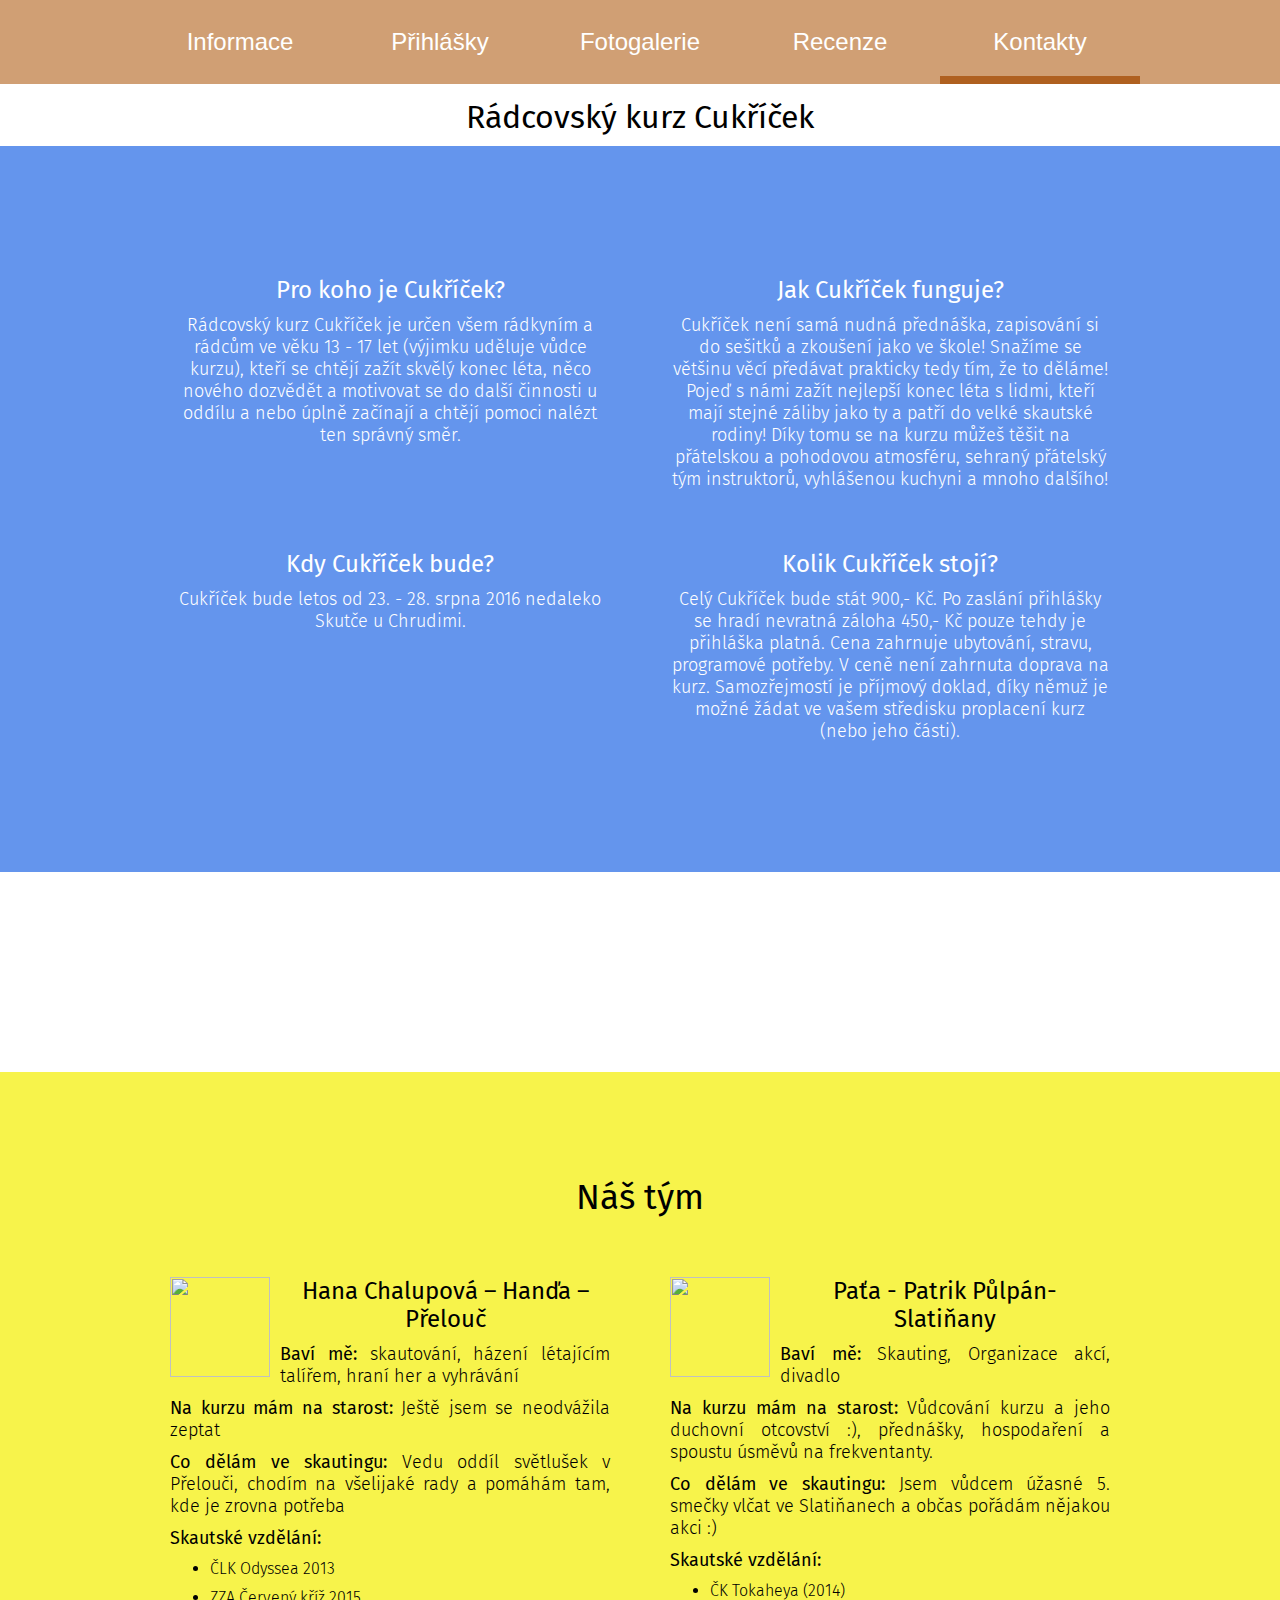
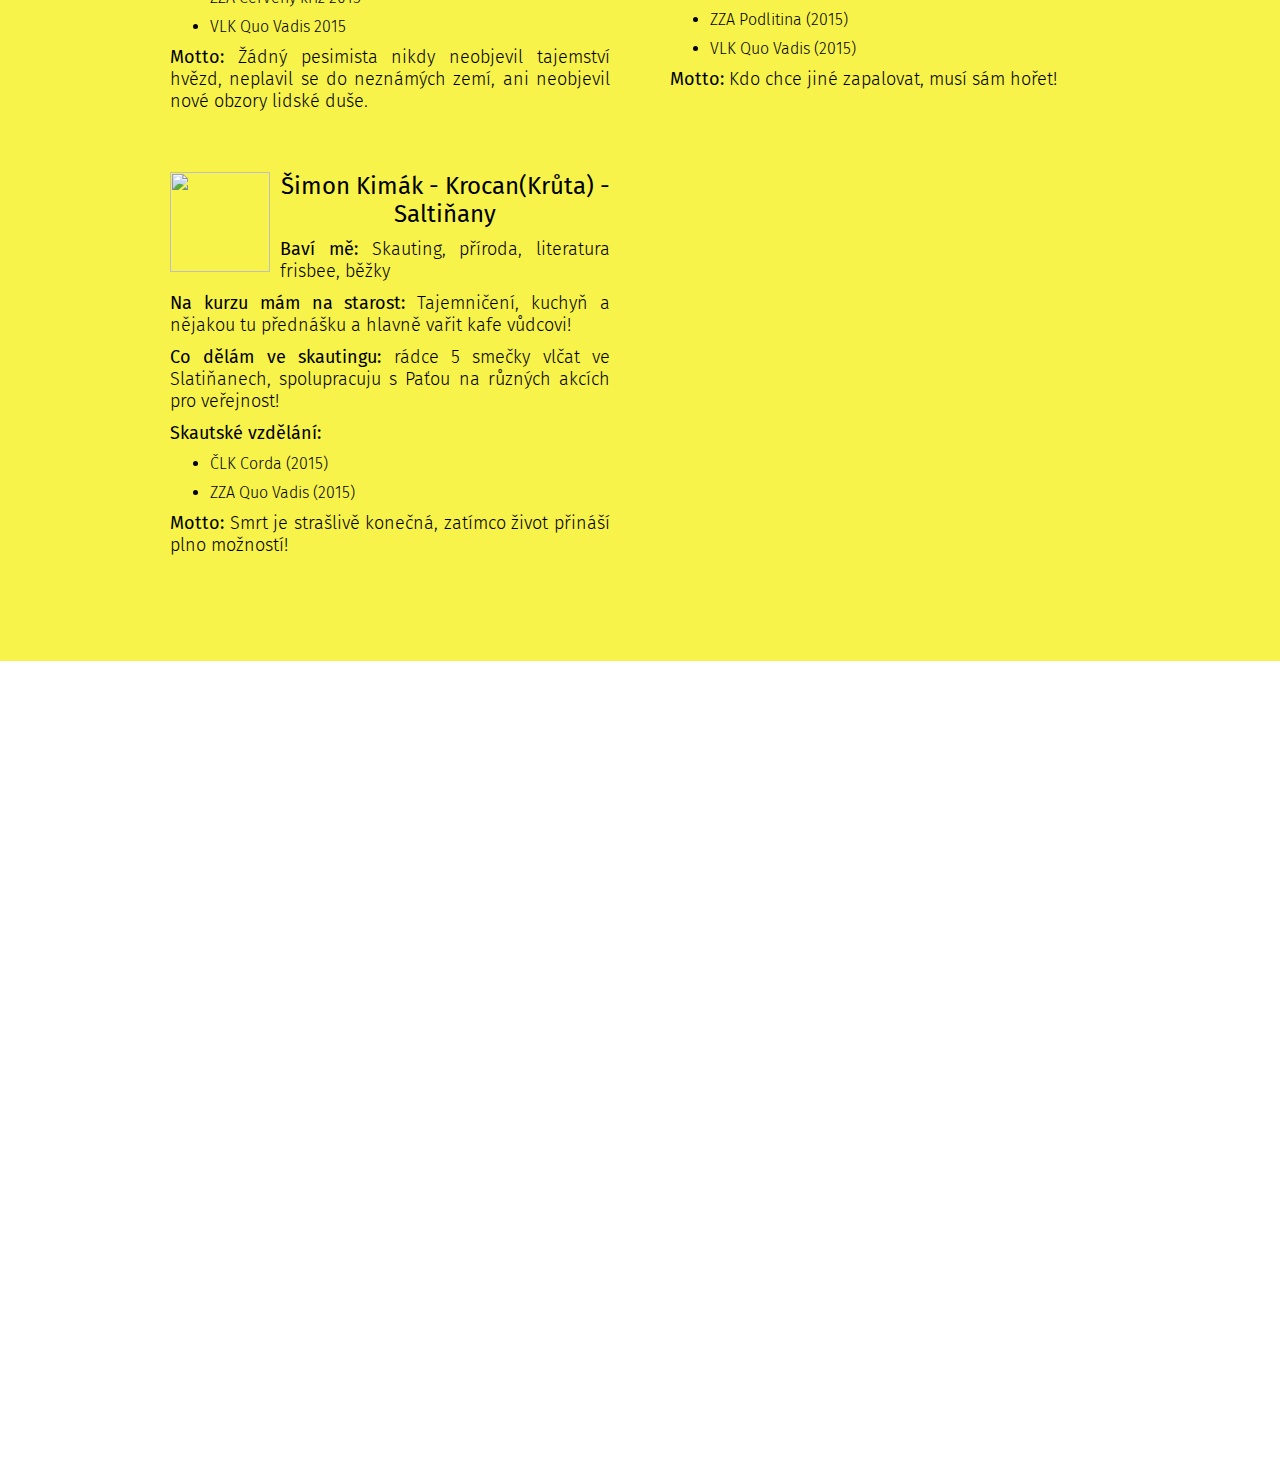
==== index.html @ a8271831 "Oprava" ====
<!DOCTYPE html>
<html lang="cz">
<head>
    <meta charset="UTF-8">
    <title>Document</title>
    <link href='https://fonts.googleapis.com/css?family=Fira+Sans:400,300&subset=latin,latin-ext' rel='stylesheet' type='text/css'>
    <link rel="stylesheet" type="text/css" href="styles.css">
    <link rel="stylesheet" type="text/css" href="index.css">
</head>
<body>

    <nav class="navigation">
        <div class="wrapper">
            <div class="navigation__item" href="">
                Informace
                <ul class="navigation__context">
                    <li><a class="navigation__context__item" href="#rocnik">Ročník 2016</a></li>
                    <li><a class="navigation__context__item" href="#crew">Náš Tým</a></li>
                    <li><a class="navigation__context__item" href="">soll</a></li>
                </ul>

            </div>
            <a class="navigation__item" href="https://docs.google.com/forms/d/15hvNajdfMRPFj05xR0hNm8QFofMxw4xd-M-fL0nRU8I/viewform?c=0&w=1">Přihlášky</a>
            <a class="navigation__item" href="">Fotogalerie</a>
            <a class="navigation__item" href="">Recenze</a>
            <a class="navigation__item navigation__item--active" href="kontakty.html">Kontakty</a>
        </div>
    </nav>

    <div style="height: 88px;"></div>

    <h1 id="rocnik">Rádcovský kurz Cukříček</h1>
    <section id="sec1">
        <div class="wrapper">  
            <div class="grid">
                <div class="grid__item">
                    <h1>Pro koho je Cukříček?</h1>
                    <p>Rádcovský kurz Cukříček je určen všem rádkyním a rádcům ve věku 13 - 17 let (výjimku uděluje vůdce kurzu), kteří se chtějí zažít skvělý konec léta, něco nového dozvědět a motivovat se do další činnosti u oddílu a nebo úplně začínají a chtějí pomoci nalézt ten správný směr. </p>
                </div>
                <div class="grid__item">
                    <h1>Jak Cukříček funguje?</h1>
                    <p>Cukříček není samá nudná přednáška, zapisování si do sešitků a zkoušení jako ve škole! Snažíme se většinu věcí předávat prakticky tedy tím, že to děláme!
                    Pojeď s námi zažít nejlepší konec léta s lidmi, kteří mají stejné záliby jako ty a patří do velké skautské rodiny! Díky tomu se na kurzu můžeš těšit na přátelskou a pohodovou atmosféru, sehraný přátelský tým instruktorů, vyhlášenou kuchyni a mnoho dalšího! 
                    </p>
                </div>
                <div class="grid__item">
                    <h1>Kdy Cukříček bude?</h1>
                    <p>Cukříček bude letos od 23. - 28. srpna 2016 nedaleko Skutče u Chrudimi.</p>
                </div>
                <div class="grid__item">
                    <h1>Kolik Cukříček stojí?</h1>
                    <p>Celý Cukříček bude stát 900,- Kč.  Po zaslání přihlášky se hradí nevratná záloha 450,- Kč pouze tehdy je přihláška platná. Cena zahrnuje ubytování, stravu, programové potřeby. V ceně není zahrnuta doprava na kurz. Samozřejmostí je příjmový doklad, díky němuž je možné žádat ve vašem středisku proplacení kurz (nebo jeho části).</p>
                </div>
            </div>
        </div>
    </section>
    
    <section id="sec2">
        
    </section>

    
    <A head="crew"></A>
    <section id="sec3">
        <h2 id="crew">Náš tým</h2>
        <div class="wrapper">
            <div class="grid">
                <div class="grid__item">
                    <img src="">
                    <h1>Hana Chalupová – Hanďa – Přelouč</h1>
                    <p><b>Baví mě: </b>skautování, házení létajícím talířem, hraní her a vyhrávání</p>
                    <p><b>Na kurzu mám na starost: </b>Ještě jsem se neodvážila zeptat </p>
                    <p><b>Co dělám ve skautingu: </b>Vedu oddíl světlušek v Přelouči, chodím na všelijaké rady a pomáhám tam, kde je zrovna potřeba</p>
                    <p><b>Skautské vzdělání:</b></p>
                    <ul>
                        <li>ČLK Odyssea 2013</li>
                        <li>ZZA Červený kříž 2015</li>
                        <li>VLK Quo Vadis 2015 </li>
                    </ul>
                    <p><b>Motto: </b>Žádný pesimista nikdy neobjevil tajemství hvězd, neplavil se do neznámých zemí, ani neobjevil nové obzory lidské duše.</p>
                </div>
                <div class="grid__item">
                    <img src="">
                    <h1>Paťa - Patrik Půlpán- Slatiňany</h1>
                    <p><b>Baví mě: </b>Skauting, Organizace akcí, divadlo</p>
                    <p><b>Na kurzu mám na starost: </b>Vůdcování kurzu a jeho duchovní otcovství :), přednášky, hospodaření a spoustu úsměvů na frekventanty. </p>
                    <p><b>Co dělám ve skautingu: </b>Jsem vůdcem úžasné 5. smečky vlčat ve Slatiňanech a občas pořádám nějakou akci :)</p>
                    <p><b>Skautské vzdělání:</b></p>
                    <ul>
                        <li>ČK Tokaheya (2014)</li>
                        <li>ZZA Podlitina (2015)</li>
                        <li>VLK Quo Vadis (2015) </li>
                    </ul>
                    <p><b>Motto: </b>Kdo chce jiné zapalovat, musí sám hořet!</p>
                </div>
                <div class="grid__item">
                    <img src="">
                    <h1>Šimon Kimák - Krocan(Krůta) - Saltiňany</h1>
                    <p><b>Baví mě: </b> Skauting, příroda, literatura frisbee, běžky</p>
                    <p><b>Na kurzu mám na starost: </b>Tajemničení, kuchyň a nějakou tu přednášku a hlavně vařit kafe vůdcovi!</p>
                    <p><b>Co dělám ve skautingu: </b>rádce 5 smečky vlčat ve Slatiňanech, spolupracuju s Paťou na různých akcích pro veřejnost!</p>
                    <p><b>Skautské vzdělání:</b></p>
                    <ul>
                        <li>ČLK Corda (2015)</li>
                        <li>ZZA Quo Vadis (2015)</li>
                    </ul>
                    <p><b>Motto: </b>Smrt je strašlivě konečná, zatímco život přináší plno možností!</p>
                </div>

            </div>
        </div>


    </section>


    <div style="height: 800px"></div>

</body>
</html>
---- styles.css ----
body {
    margin: 0;
}

h1 {
    text-align: center;
    font-family: "Fira Sans" , sans serif;
    font-weight: 400;
    margin: 10px;
}

h2 {
    text-align: center;
    font-family: "Fira Sans" , sans serif;
    font-weight: 400;
}

p {
    text-align: center;
    font-family: "Fira Sans" , sans serif;
    font-weight: 300;
    margin: 10px;

}

li {
    font-family: "Fira Sans" , sans serif;
    font-weight: 300;
    margin: 10px;
}

ul {
    margin: 0;
    font-family: "Fira Sans" , sans serif;
    font-weight: 300;
}

img {
    height: 100px;
    width: 100px;
    float: left;
    margin: 10px;
}

.wrapper {
    width: 1000px;
    margin: 0 auto;
}


.navigation {
    position: fixed;
    width: 100%;

    font-size: 0;
    color: white;
    font-family: "Fira Sans" , sans-serif;
    font-weight: 300;
    
    background: #D09F74;
}
    
    .navigation a {
        color: inherit; 
        cursor: pointer;
    }

    .navigation__item {
        display: inline-block;
        position: relative;
        width: 20%;
        padding: 28px 0px;
        margin: 0;

        
        font-size: 24px;
        text-align: center;
        font-family: "Segoe UI", sans-serif;
        text-decoration: none;

        cursor: default;
    }

        .navigation__item:hover {
            background: #C58751;
        }

        .navigation__item--active:after {
            content: "";
            display: block;
            position: absolute;
            bottom: 0;
            left: 0;
            width: 100%;
            height: 8px;

            background-color: #AF6020;
        }

    .navigation__context {
        position: absolute;
        display: none; 
        left: 0; 
        top: 100%;
        padding: 0;
        margin: 0;
        width: 100%;

        list-style: none;
    }
        
        .navigation__item:hover .navigation__context {
            display: block;
        }

        .navigation__context__item {
            display: block;
            padding: 10px; 

            text-decoration: none;
            font-size: 20px;
            text-align: left;

            background: #C58751;
        }

            .navigation__context__item:hover {
                background: #D09F74;
            }

.grid {
    font-size: 0;
}

    .grid__item {
        display: inline-block; 
        padding: 20px;
        width: 50%;
        margin: 0;
        -webkit-box-sizing: border-box;
        -moz-box-sizing: border-box;
        box-sizing: border-box;
        vertical-align: top;

        font-size: 16px;

    }
    
.font {
    font-size: 0;
    color: white;
    font-family: "Fira Sans" , sans-serif;
    font-weight: 300; 
}
---- index.css ----
#sec1 {
    background: cornflowerblue;
    padding: 100px 0;
}

    #sec1 h1 {
        color: white;
        font-size: 24px;
    }

    #sec1 p {
        color: white;
        font-size: 18px;
    }

#sec2 {
    height: 200px;
    background-image: url("https://images.unsplash.com/photo-1451303688941-9e06d4b1277a?ixlib=rb-0.3.5&q=80&fm=jpg&crop=entropy&s=59edb7974cdcc37b973c35b24855b93b");
    background-repeat: no-repeat;
    background-attachment: fixed;
    background-size: cover;
    background-position: 50% 50%;
}

#sec3 {
    padding: 75px 0;
    background: #F7F34B;
}
    #sec3 h1 {
        color: black;
        font-size: 24px;
    }

    #sec3 h2 {
        color: black;
        font-size: 35px;
    }

    #sec3 p {
        color: black;
        font-size: 18px;

        text-align: justify;
    }

#kontakty {
    background-color: cornflowerblue;

    text-align: center;
}
    #kontakty h2 {
        padding: 20px 0;
        margin: 0;
    }

#zbytek {
    background-color: purple;
    font-size: 24px;

    text-align: center;
}
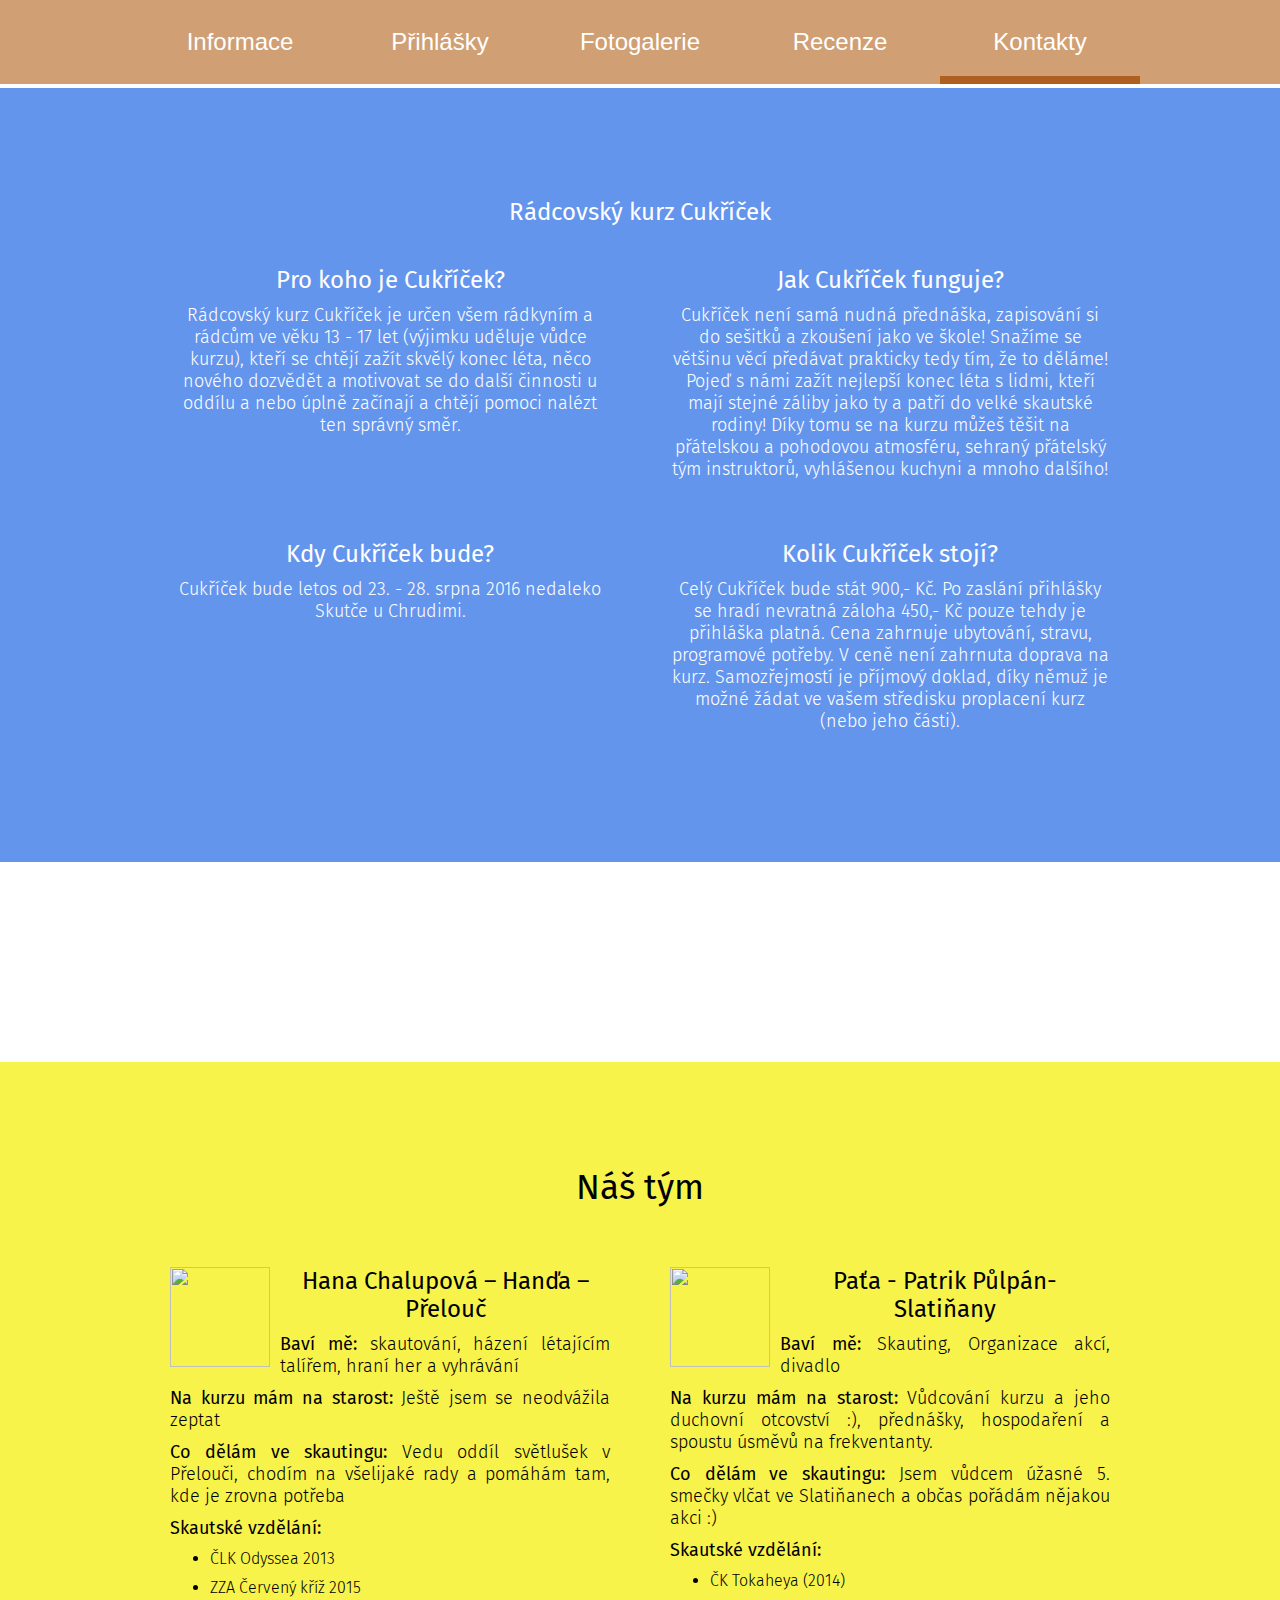
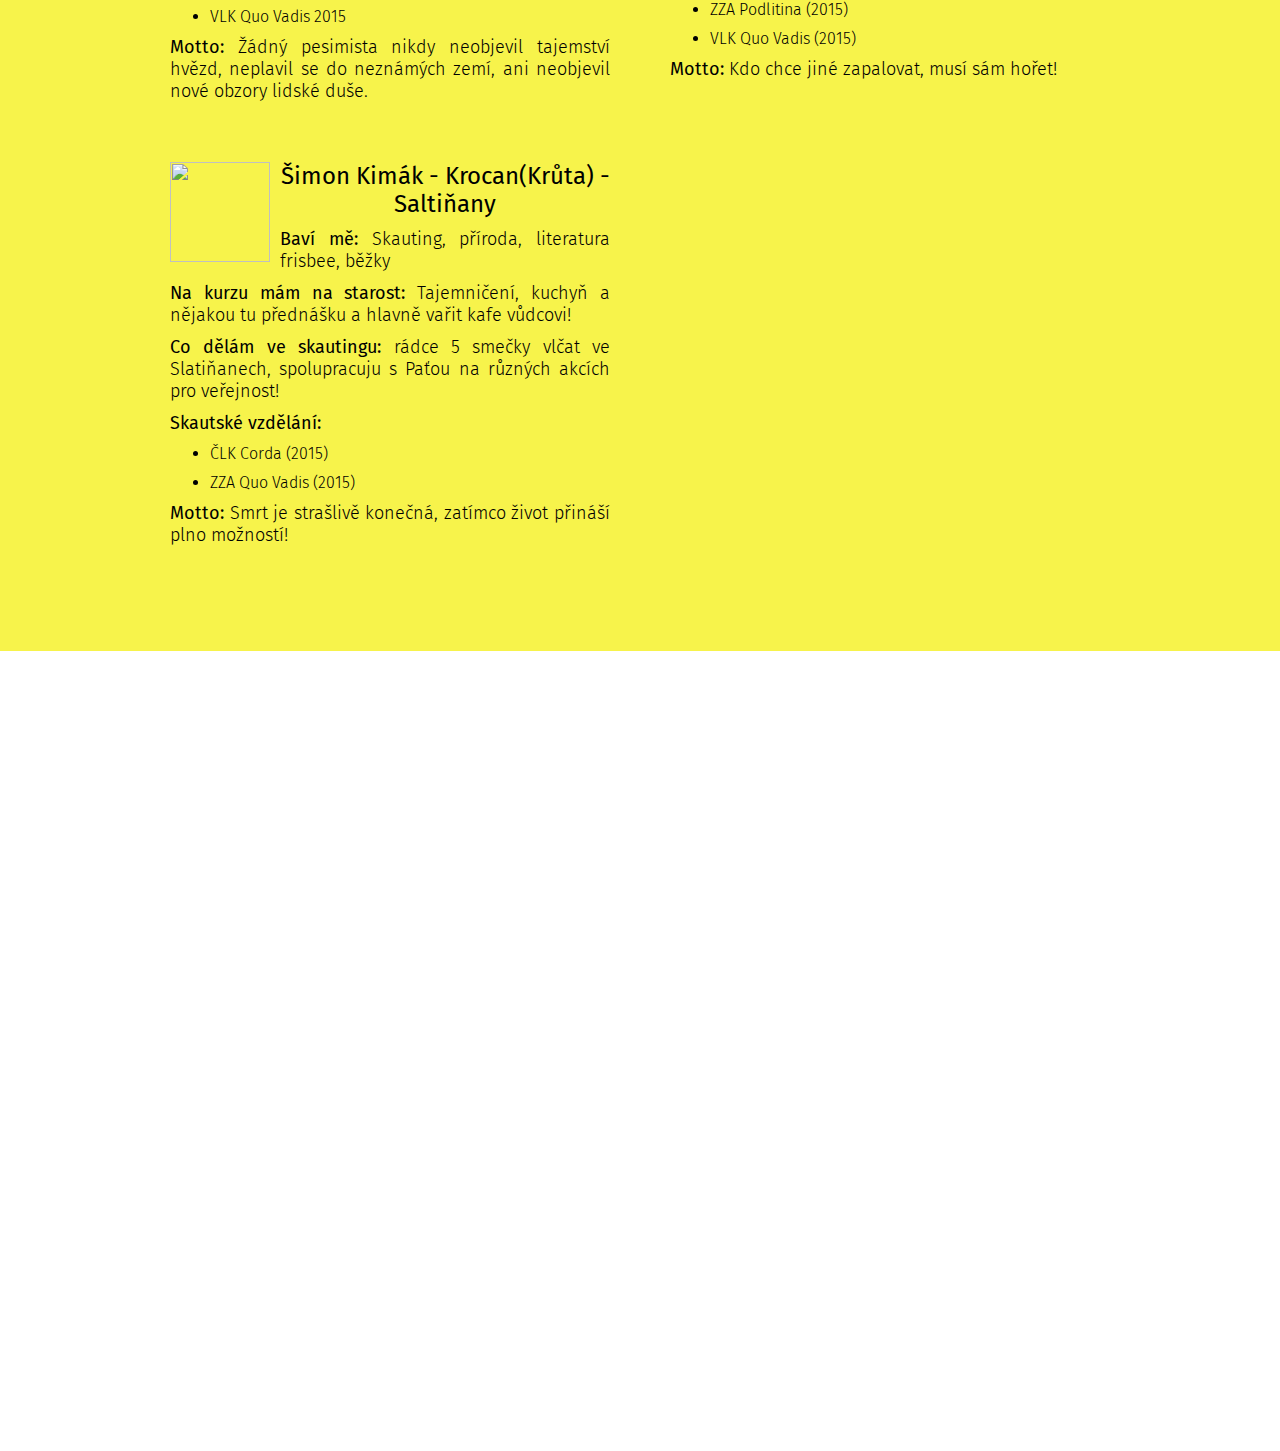
==== commit f9184aad: "Doopravil jsem ten merge request a přidal nejaké kosmetické změny" ====
--- a/index.html
+++ b/index.html
@@ -27,11 +27,14 @@
         </div>
     </nav>
 
+    <!-- tohle je tu kvůli navigaci - aby nezakrývala obsah stránky -->
     <div style="height: 88px;"></div>
 
-    <h1 id="rocnik">Rádcovský kurz Cukříček</h1>
     <section id="sec1">
         <div class="wrapper">  
+
+            <h1 id="rocnik">Rádcovský kurz Cukříček</h1>
+
             <div class="grid">
                 <div class="grid__item">
                     <h1>Pro koho je Cukříček?</h1>
@@ -52,18 +55,19 @@
                     <p>Celý Cukříček bude stát 900,- Kč.  Po zaslání přihlášky se hradí nevratná záloha 450,- Kč pouze tehdy je přihláška platná. Cena zahrnuje ubytování, stravu, programové potřeby. V ceně není zahrnuta doprava na kurz. Samozřejmostí je příjmový doklad, díky němuž je možné žádat ve vašem středisku proplacení kurz (nebo jeho části).</p>
                 </div>
             </div>
+
         </div>
     </section>
     
     <section id="sec2">
         
     </section>
+    
+    <section id="sec3">
+        <div class="wrapper">
 
-    
-    <A head="crew"></A>
-    <section id="sec3">
-        <h2 id="crew">Náš tým</h2>
-        <div class="wrapper">
+            <h2 id="crew">Náš tým</h2>
+
             <div class="grid">
                 <div class="grid__item">
                     <img src="">
@@ -106,13 +110,10 @@
                     </ul>
                     <p><b>Motto: </b>Smrt je strašlivě konečná, zatímco život přináší plno možností!</p>
                 </div>
+            </div>
 
-            </div>
         </div>
-
-
     </section>
-
 
     <div style="height: 800px"></div>
 
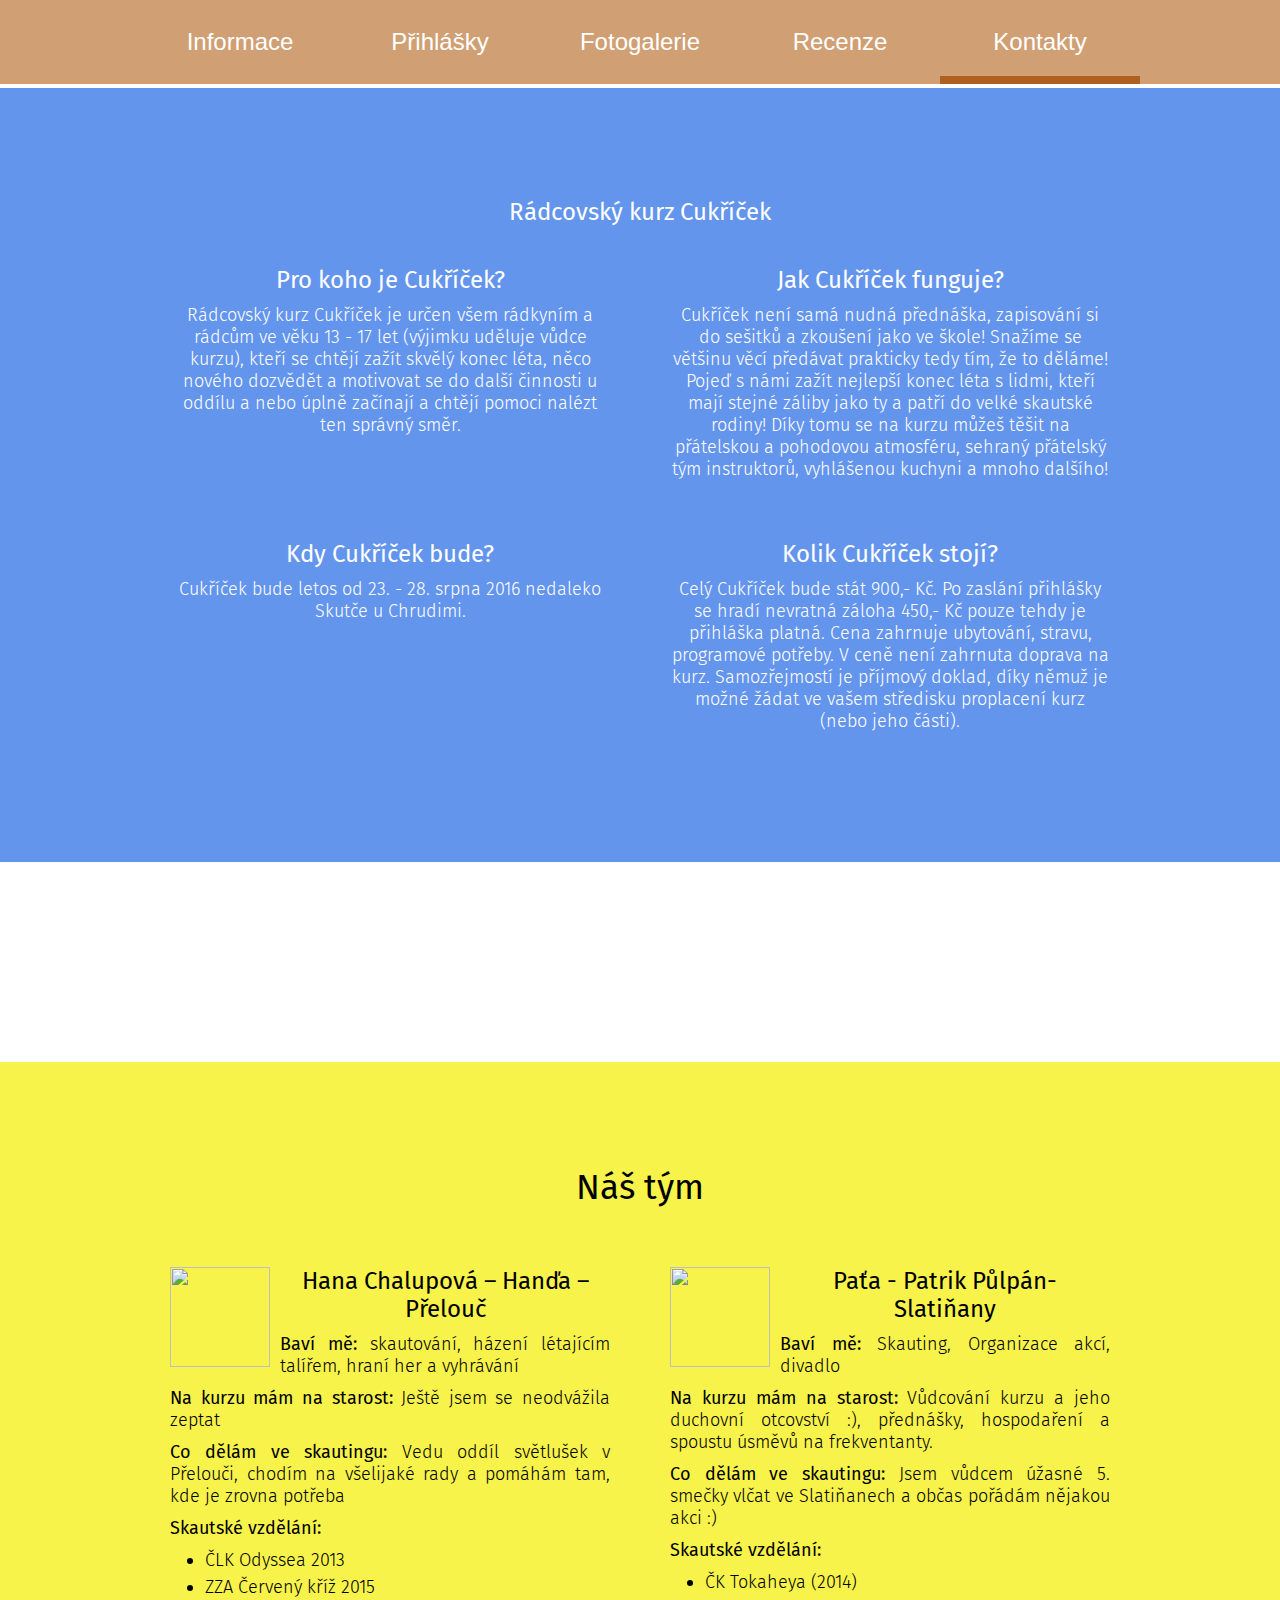
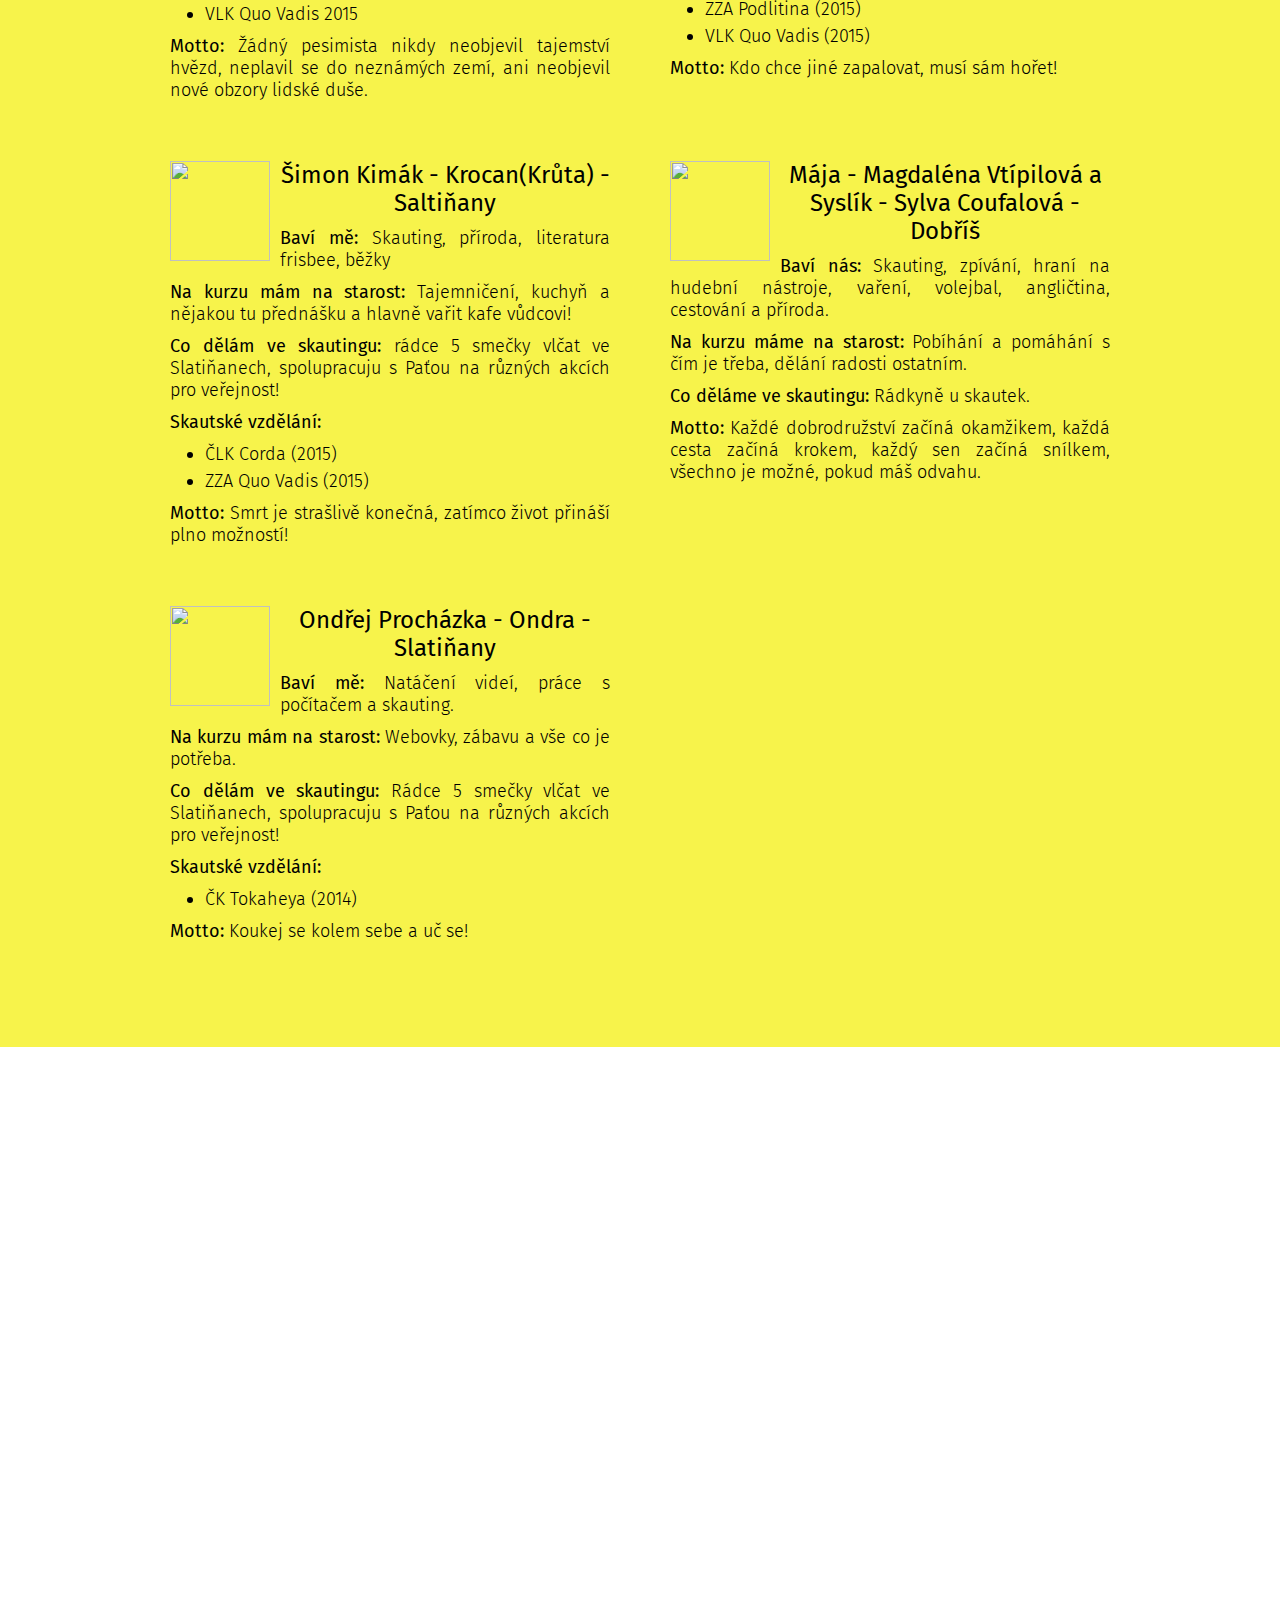
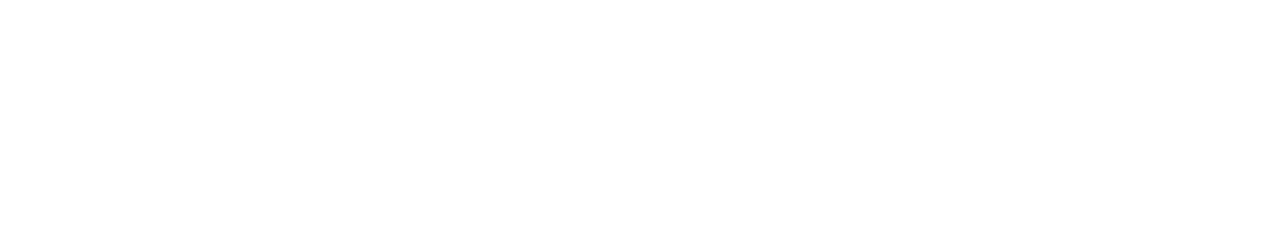
==== commit e262493a: "Recenze a tým doplněny(částečně)" ====
--- a/index.html
+++ b/index.html
@@ -22,7 +22,7 @@
             </div>
             <a class="navigation__item" href="https://docs.google.com/forms/d/15hvNajdfMRPFj05xR0hNm8QFofMxw4xd-M-fL0nRU8I/viewform?c=0&w=1">Přihlášky</a>
             <a class="navigation__item" href="">Fotogalerie</a>
-            <a class="navigation__item" href="">Recenze</a>
+            <a class="navigation__item" href="recenze.html">Recenze</a>
             <a class="navigation__item navigation__item--active" href="kontakty.html">Kontakty</a>
         </div>
     </nav>
@@ -110,6 +110,26 @@
                     </ul>
                     <p><b>Motto: </b>Smrt je strašlivě konečná, zatímco život přináší plno možností!</p>
                 </div>
+                <div class="grid__item">
+                    <img src="">
+                    <h1>Mája - Magdaléna Vtípilová a Syslík - Sylva Coufalová - Dobříš</h1>
+                    <p><b>Baví nás: </b> Skauting, zpívání, hraní na hudební nástroje, vaření, volejbal, angličtina, cestování a příroda.</p>
+                    <p><b>Na kurzu máme na starost: </b>Pobíhání a pomáhání s čím je třeba, dělání radosti ostatním.</p>
+                    <p><b>Co děláme ve skautingu: </b>Rádkyně u skautek.</p>
+                    <p><b>Motto: </b>Každé dobrodružství začíná okamžikem, každá cesta začíná krokem, každý sen začíná snílkem, všechno je možné, pokud máš odvahu.</p>
+                </div>
+                <div class="grid__item">
+                    <img src="">
+                    <h1>Ondřej Procházka - Ondra - Slatiňany</h1>
+                    <p><b>Baví mě: </b> Natáčení videí, práce s počítačem a skauting.</p>
+                    <p><b>Na kurzu mám na starost: </b>Webovky, zábavu a vše co je potřeba.</p>
+                    <p><b>Co dělám ve skautingu: </b>Rádce 5 smečky vlčat ve Slatiňanech, spolupracuju s Paťou na různých akcích pro veřejnost!</p>
+                    <p><b>Skautské vzdělání:</b></p>
+                    <ul>
+                        <li>ČK Tokaheya (2014)</li>
+                    </ul>
+                    <p><b>Motto: </b>Koukej se kolem sebe a uč se!</p>
+                </div>
             </div>
 
         </div>
--- a/styles.css
+++ b/styles.css
@@ -26,13 +26,15 @@
 li {
     font-family: "Fira Sans" , sans serif;
     font-weight: 300;
-    margin: 10px;
+    margin: 5px;
+    font-size: 18px;
 }
 
 ul {
     margin: 0;
     font-family: "Fira Sans" , sans serif;
     font-weight: 300;
+    font-size: 18px;
 }
 
 img {
@@ -41,6 +43,12 @@
     float: left;
     margin: 10px;
 }
+
+table {
+    text-align: center;
+    border-color: red;
+
+} 
 
 .wrapper {
     width: 1000px;
--- a/index.css
+++ b/index.css
@@ -58,4 +58,5 @@
     font-size: 24px;
 
     text-align: center;
+    padding: 50px;
 }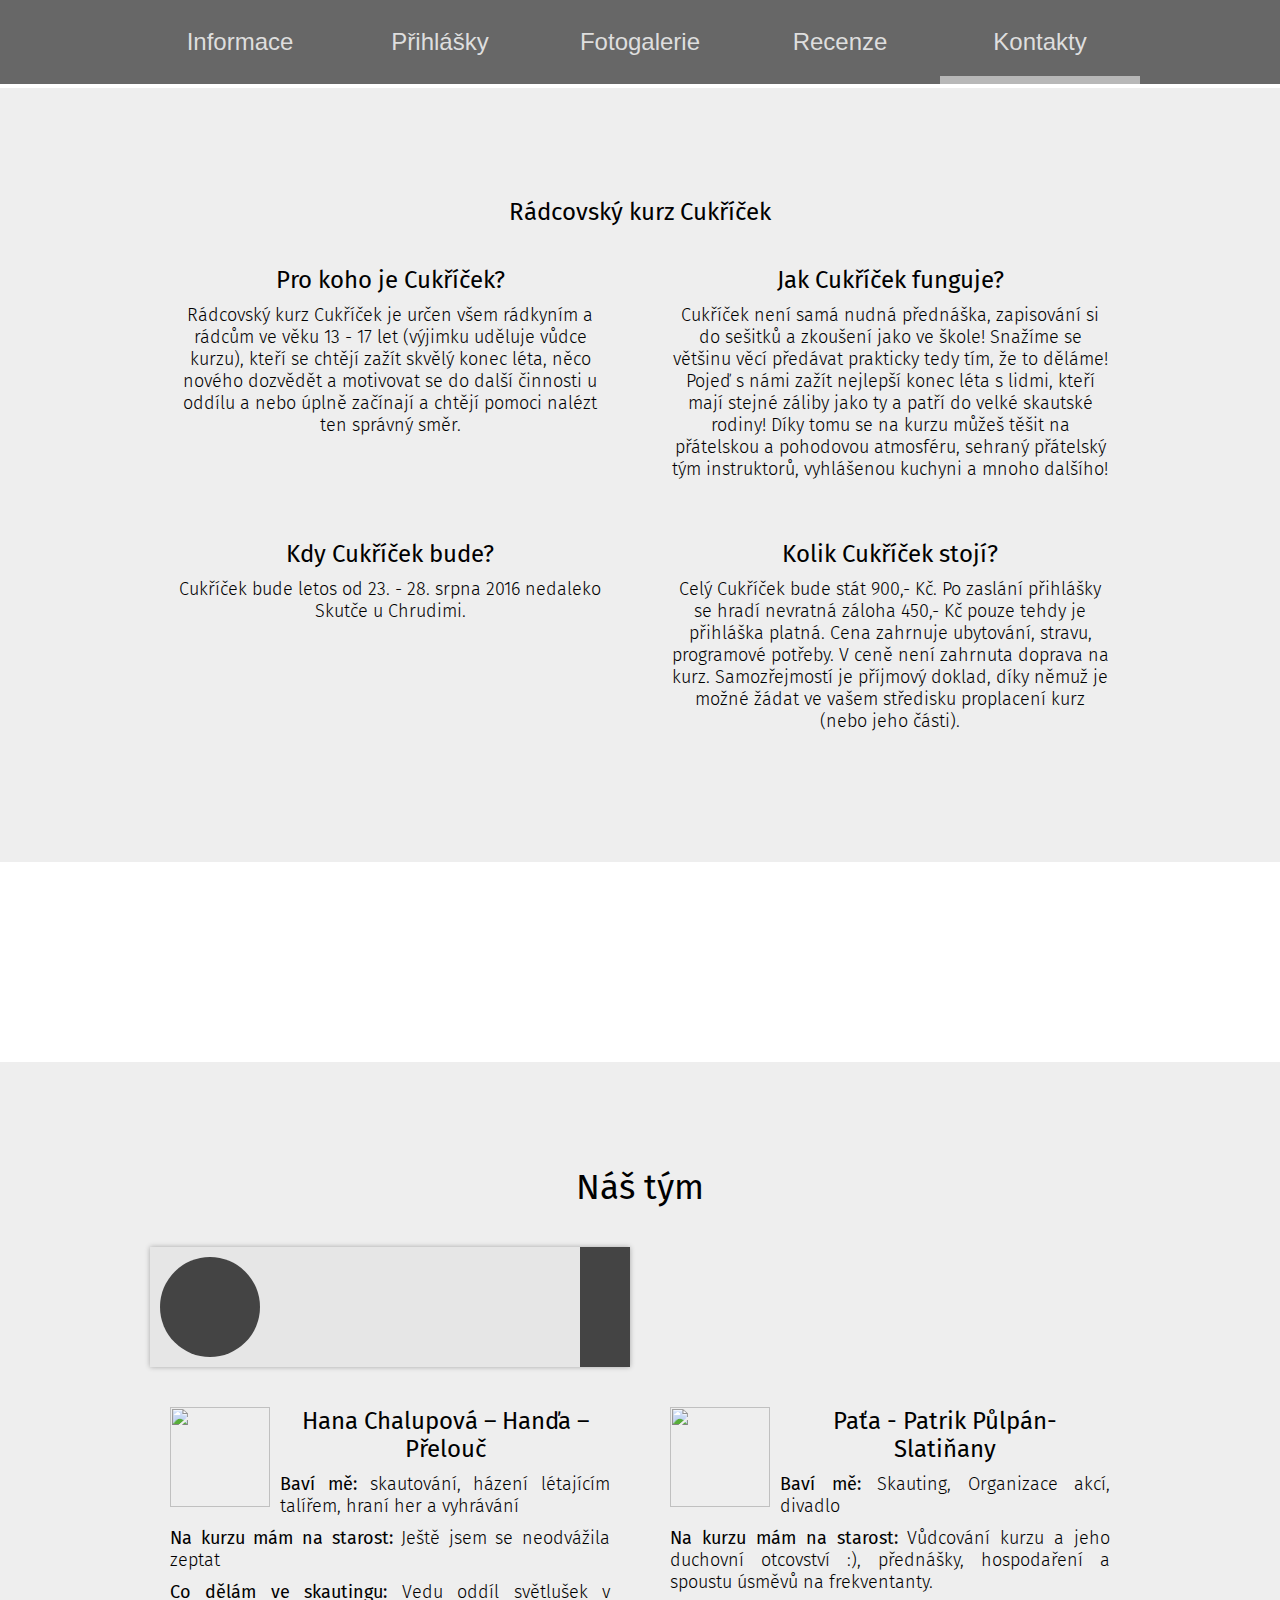
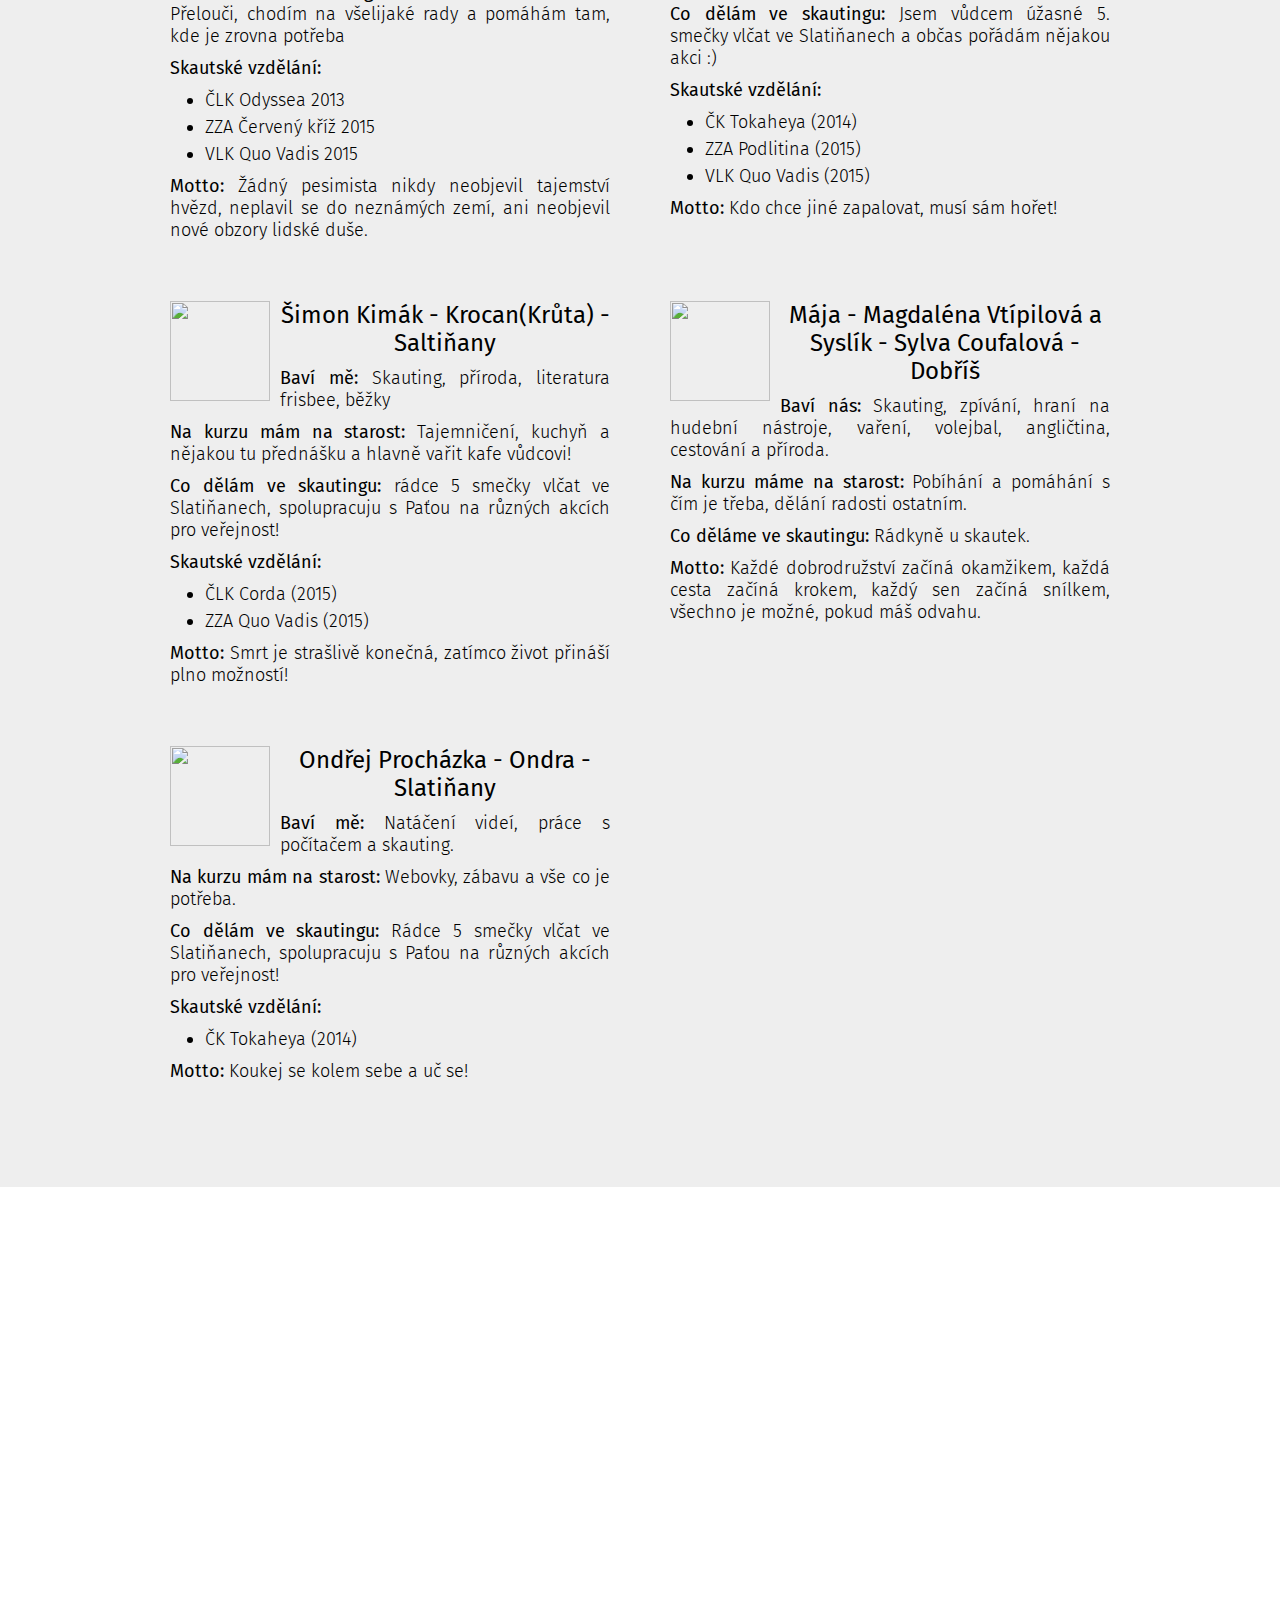
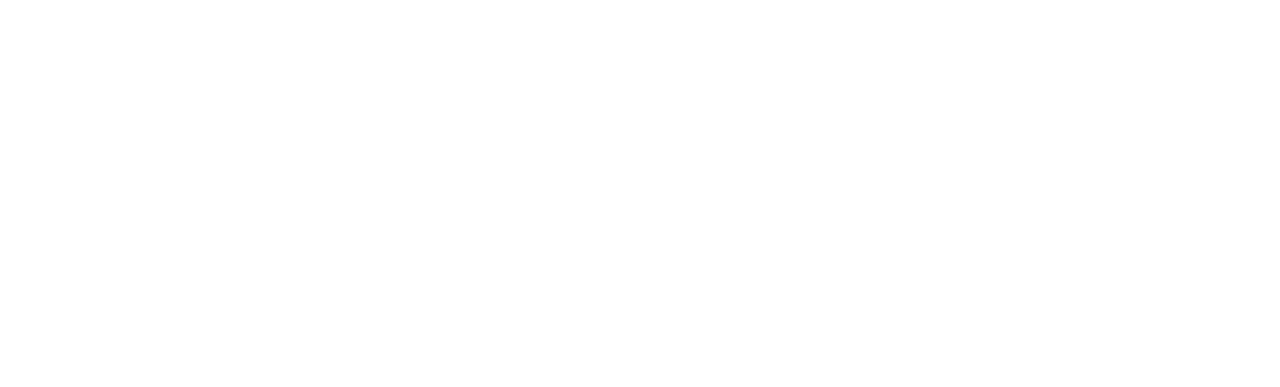
==== commit ee195c18: "Odbarvení a začali jsme členy (team__card)" ====
--- a/index.html
+++ b/index.html
@@ -6,6 +6,7 @@
     <link href='https://fonts.googleapis.com/css?family=Fira+Sans:400,300&subset=latin,latin-ext' rel='stylesheet' type='text/css'>
     <link rel="stylesheet" type="text/css" href="styles.css">
     <link rel="stylesheet" type="text/css" href="index.css">
+    <link rel="stylesheet" type="text/css" href="team.css">
 </head>
 <body>
 
@@ -67,6 +68,27 @@
         <div class="wrapper">
 
             <h2 id="crew">Náš tým</h2>
+
+            <div class="team">
+                <div class="team__card__wraper">
+                    <div class="team__card">
+                        <div class="team__card__head">
+                            <div class="team__card__img">
+                                
+                            </div>
+                            <div class="team__card__title">
+                                
+                            </div>
+                            <button class="team__card__details-button">
+                                
+                            </button>
+                        </div>
+                        <div class="team__card__body">
+                            
+                        </div>
+                    </div>
+                </div>
+            </div>
 
             <div class="grid">
                 <div class="grid__item">
--- a/styles.css
+++ b/styles.css
@@ -61,11 +61,11 @@
     width: 100%;
 
     font-size: 0;
-    color: white;
+    color: #DEDEDE;
     font-family: "Fira Sans" , sans-serif;
     font-weight: 300;
     
-    background: #D09F74;
+    background: #676767;
 }
     
     .navigation a {
@@ -90,7 +90,7 @@
     }
 
         .navigation__item:hover {
-            background: #C58751;
+            background: #B7B7B7;
         }
 
         .navigation__item--active:after {
@@ -102,7 +102,7 @@
             width: 100%;
             height: 8px;
 
-            background-color: #AF6020;
+            background-color: #B7B7B7;
         }
 
     .navigation__context {
@@ -129,11 +129,11 @@
             font-size: 20px;
             text-align: left;
 
-            background: #C58751;
+            background: #B7B7B7;
         }
 
             .navigation__context__item:hover {
-                background: #D09F74;
+                background: #5A5855;
             }
 
 .grid {
--- a/index.css
+++ b/index.css
@@ -1,15 +1,15 @@
 #sec1 {
-    background: cornflowerblue;
+    background: #EEEEEE;
     padding: 100px 0;
 }
 
     #sec1 h1 {
-        color: white;
+        color: black;
         font-size: 24px;
     }
 
     #sec1 p {
-        color: white;
+        color: black;
         font-size: 18px;
     }
 
@@ -24,7 +24,7 @@
 
 #sec3 {
     padding: 75px 0;
-    background: #F7F34B;
+    background: #EEEEEE;
 }
     #sec3 h1 {
         color: black;
@@ -43,20 +43,3 @@
         text-align: justify;
     }
 
-#kontakty {
-    background-color: cornflowerblue;
-
-    text-align: center;
-}
-    #kontakty h2 {
-        padding: 20px 0;
-        margin: 0;
-    }
-
-#zbytek {
-    background-color: purple;
-    font-size: 24px;
-
-    text-align: center;
-    padding: 50px;
-}--- a/team.css
+++ b/team.css
@@ -0,0 +1,37 @@
+.team {
+    display: flex;
+    flex-wrap: wrap;
+}
+    .team__card {  
+        background: #E6E6E6;
+        box-shadow: 0 0 5px 0px rgba(0, 0, 0, 0.3);
+    }
+        .team__card__wraper {
+            width: 50%;
+            margin: 0px;
+            box-sizing: border-box;
+            padding: 10px;
+
+        }
+        .team__card__head {
+            display: flex;
+            position: relative;
+        }
+
+        .team__card__img {
+            width: 100px;
+            height: 100px;
+            margin: 10px;
+            background: #444;
+            border-radius: 50%;
+        }
+        .team__card__title {
+            flex: 1;
+        }
+        .team__card__details-button {
+            width: 50px;
+            display: block;
+            border: none;
+            background: #444;
+
+        }
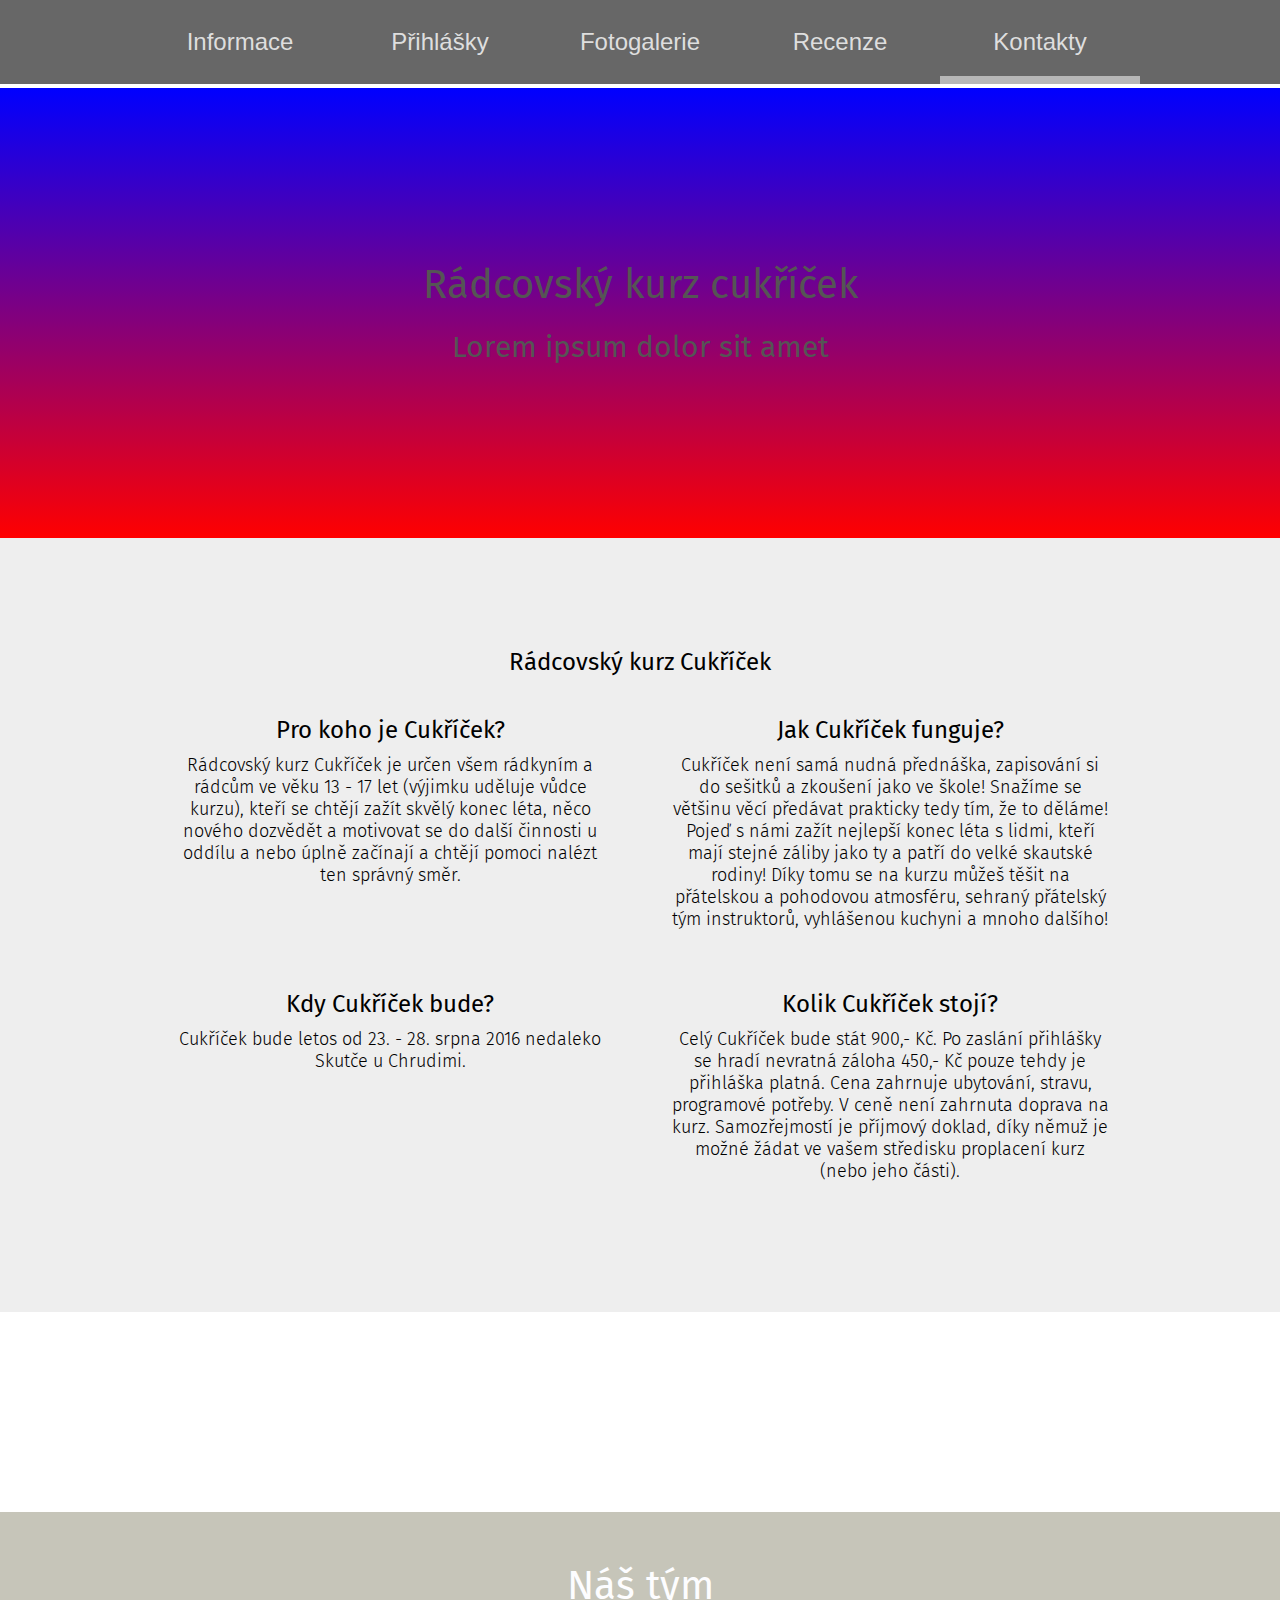
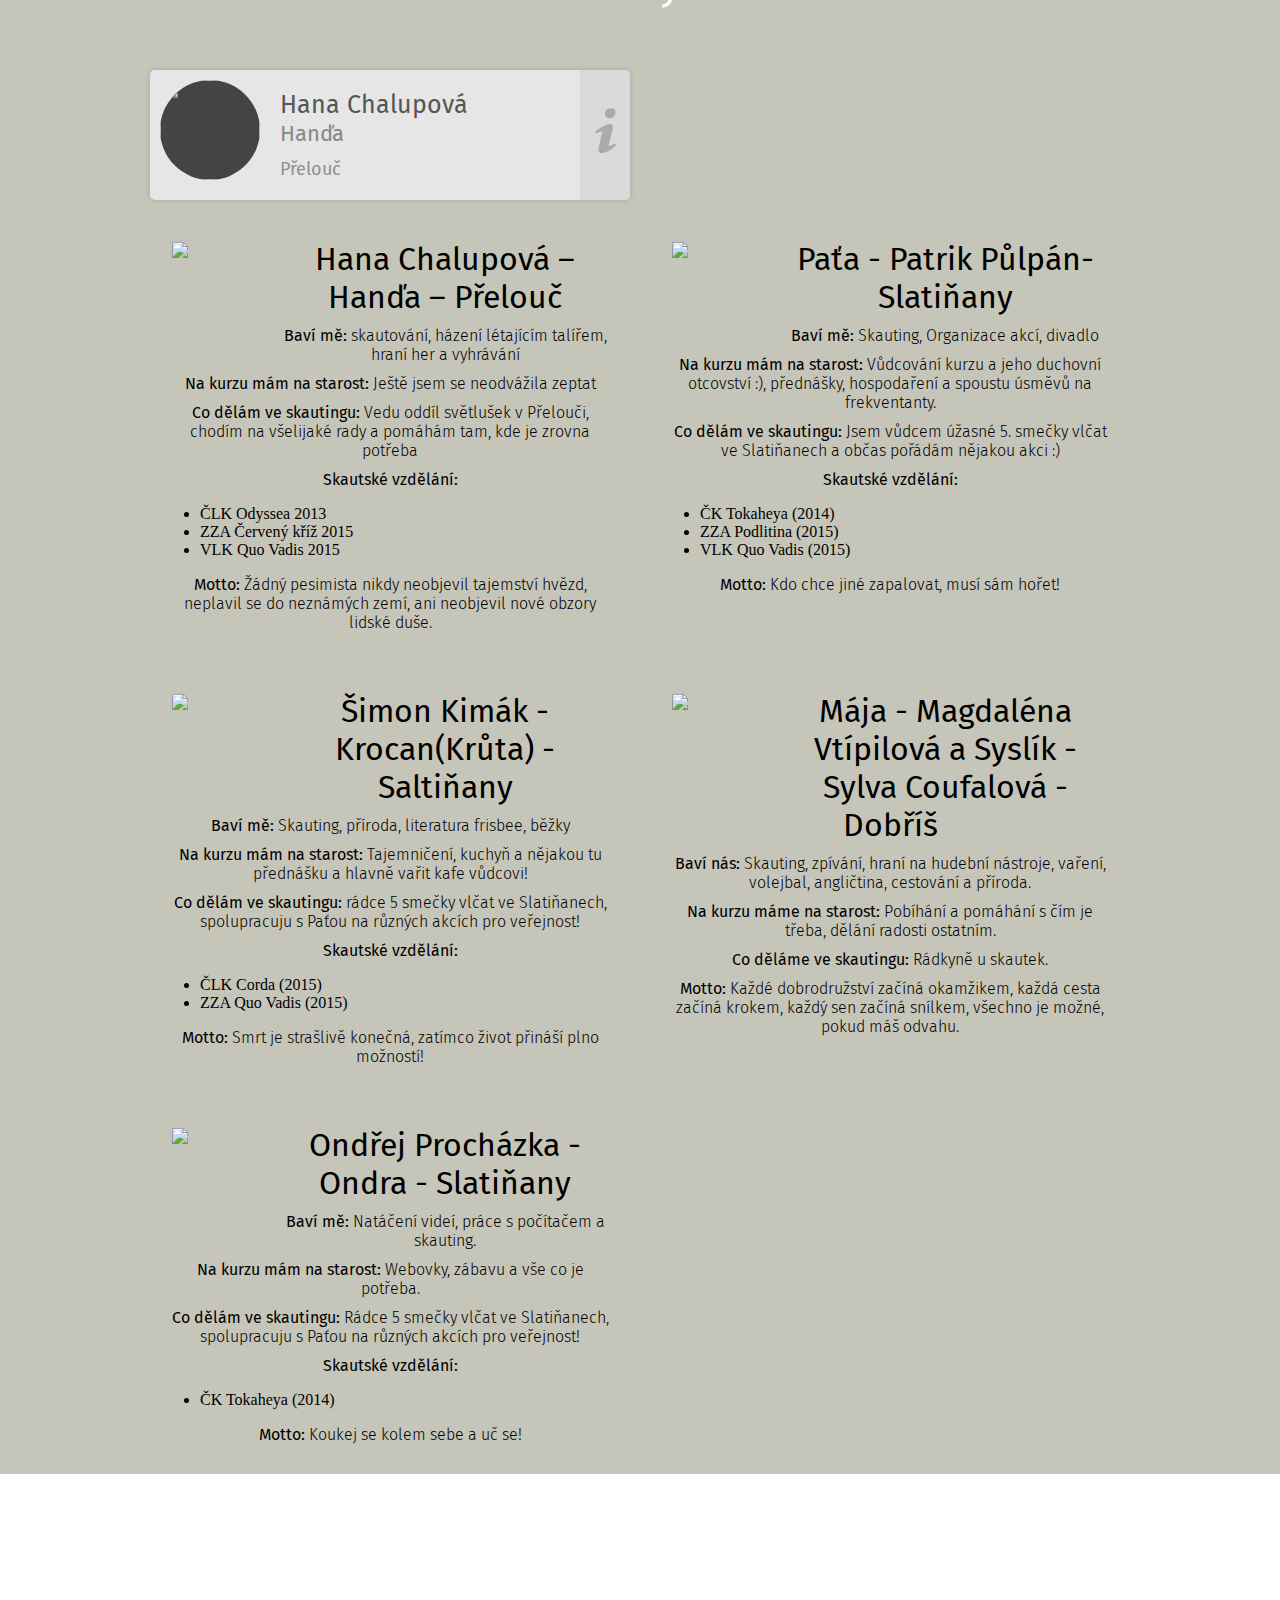
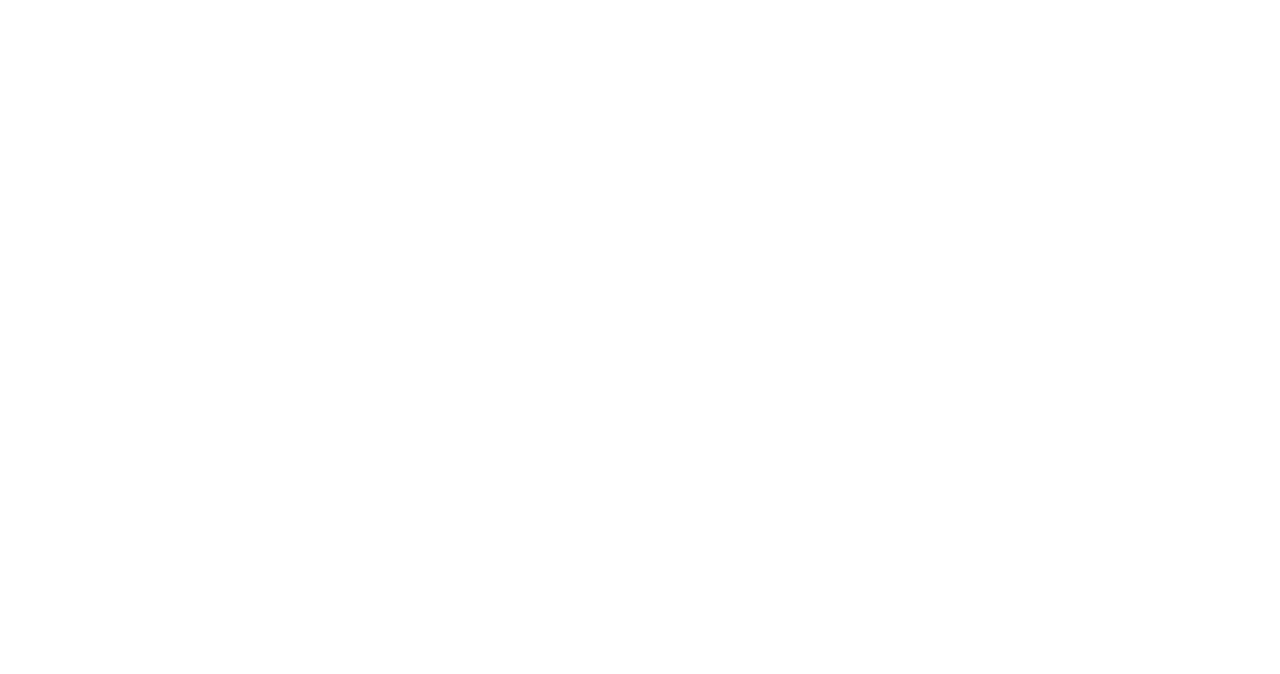
==== commit 8c029fca: "Dodělání karet, začátek barevnosti a landing page" ====
--- a/index.html
+++ b/index.html
@@ -4,11 +4,16 @@
     <meta charset="UTF-8">
     <title>Document</title>
     <link href='https://fonts.googleapis.com/css?family=Fira+Sans:400,300&subset=latin,latin-ext' rel='stylesheet' type='text/css'>
+    <link rel="stylesheet" type="text/css" href="assets/icomoon.css">
     <link rel="stylesheet" type="text/css" href="styles.css">
     <link rel="stylesheet" type="text/css" href="index.css">
     <link rel="stylesheet" type="text/css" href="team.css">
 </head>
 <body>
+
+    <!--
+        https://coolors.co/app/393d3f-fdfdff-c6c5b9-62929e-546a7b
+    -->
 
     <nav class="navigation">
         <div class="wrapper">
@@ -31,6 +36,17 @@
     <!-- tohle je tu kvůli navigaci - aby nezakrývala obsah stránky -->
     <div style="height: 88px;"></div>
 
+
+
+    <section class="landing">
+        <div class="landing__content">
+            <h1>Rádcovský kurz cukříček</h1>
+            <h2>Lorem ipsum dolor sit amet</h2>
+        </div>
+    </section>
+
+
+
     <section id="sec1">
         <div class="wrapper">  
 
@@ -64,31 +80,55 @@
         
     </section>
     
-    <section id="sec3">
+    <section class="team">
         <div class="wrapper">
 
-            <h2 id="crew">Náš tým</h2>
-
-            <div class="team">
+            <h1 class="team__title">Náš tým</h1>
+
+            <div class="team__wrapper">
+
+
+            
                 <div class="team__card__wraper">
                     <div class="team__card">
                         <div class="team__card__head">
                             <div class="team__card__img">
-                                
+                                <img src="http://objevte-va.cz/novy-web/assets/index__landing-page__avatar.png" >
                             </div>
                             <div class="team__card__title">
-                                
+                                <h2 class="team__card__title__name">Hana Chalupová</h2>
+                                <div class="team__card__title__nickname">Hanďa</div>
+                                <div class="team__card__title__town">Přelouč</div>
                             </div>
                             <button class="team__card__details-button">
-                                
+                                <span class="icon-info"></span>
                             </button>
                         </div>
                         <div class="team__card__body">
-                            
+                            <h3>Baví mě</h3>
+                            <p>Skautování, házení létajícím talířem, hraní her a vyhrávání.</p>
+
+                            <h3>Na kurzu mám na starost</h3>
+                            <p>Ještě jsem se neodvážila zeptat.</p>
+
+                            <h3>Co dělám ve skautingu</h3>
+                            <p>Vedu oddíl světlušek v Přelouči, chodím na všelijaké rady a pomáhám tam, kde je zrovna potřeba.</p>
+
+                            <h3>Skautské vzdělání</h3>
+                            <ul>
+                                <li>ČLK Odyssea 2013</li>
+                                <li>ZZA Červený kříž 2015</li>
+                                <li>VLK Quo Vadis 2015 </li>
+                            </ul>
+
+                            <h3>Motto</h3>
+                            <p>Žádný pesimista nikdy neobjevil tajemství hvězd, neplavil se do neznámých zemí, ani neobjevil nové obzory lidské duše.</p>
                         </div>
                     </div>
                 </div>
             </div>
+
+
 
             <div class="grid">
                 <div class="grid__item">
@@ -159,5 +199,8 @@
 
     <div style="height: 800px"></div>
 
+    <script src="js/jquery.min.js"></script>
+    <script src="js/index.js"></script>
+
 </body>
 </html>--- a/assets/icomoon.css
+++ b/assets/icomoon.css
@@ -0,0 +1,383 @@
+@font-face {
+    font-family: 'icomoon';
+    src: url('icomoon.ttf') format('truetype');
+    font-weight: normal;
+    font-style: normal;
+}
+
+[class^="icon-"], [class*=" icon-"] {
+    /* use !important to prevent issues with browser extensions that change fonts */
+    font-family: 'icomoon' !important;
+    speak: none;
+    font-style: normal;
+    font-weight: normal;
+    font-variant: normal;
+    text-transform: none;
+    line-height: 1;
+
+    /* Better Font Rendering =========== */
+    -webkit-font-smoothing: antialiased;
+    -moz-osx-font-smoothing: grayscale;
+}
+
+.icon-align-justify:before {
+    content: "\e625";
+}
+.icon-align-center:before {
+    content: "\e626";
+}
+.icon-align-left:before {
+    content: "\e627";
+}
+.icon-align-right:before {
+    content: "\e628";
+}
+.icon-add-to-list:before {
+    content: "\e610";
+}
+.icon-remove-user:before {
+    content: "\e614";
+}
+.icon-warning:before {
+    content: "\e613";
+}
+.icon-chevron-down:before {
+    content: "\e62a";
+}
+.icon-chevron-left:before {
+    content: "\e62b";
+}
+.icon-chevron-right:before {
+    content: "\e62c";
+}
+.icon-chevron-small-down:before {
+    content: "\e615";
+}
+.icon-chevron-small-left:before {
+    content: "\e62d";
+}
+.icon-chevron-small-right:before {
+    content: "\e62e";
+}
+.icon-chevron-small-up:before {
+    content: "\e616";
+}
+.icon-chevron-thin-down:before {
+    content: "\e62f";
+}
+.icon-chevron-thin-left:before {
+    content: "\e60b";
+}
+.icon-chevron-thin-right:before {
+    content: "\e630";
+}
+.icon-chevron-thin-up:before {
+    content: "\e631";
+}
+.icon-chevron-up:before {
+    content: "\e632";
+}
+.icon-dots-three-horizontal:before {
+    content: "\e638";
+}
+.icon-download:before {
+    content: "\e621";
+}
+.icon-layers:before {
+    content: "\e642";
+}
+.icon-open-book:before {
+    content: "\e622";
+}
+.icon-resize-100:before {
+    content: "\e900";
+}
+.icon-resize-full-screen:before {
+    content: "\e901";
+}
+.icon-save:before {
+    content: "\e60d";
+}
+.icon-select-arrows:before {
+    content: "\e665";
+}
+.icon-trash:before {
+    content: "\e60e";
+}
+.icon-upload:before {
+    content: "\e617";
+}
+.icon-add-user:before {
+    content: "\e618";
+}
+.icon-align-bottom:before {
+    content: "\e800";
+}
+.icon-align-horizontal-middle:before {
+    content: "\e801";
+}
+.icon-align-left2:before {
+    content: "\e802";
+}
+.icon-align-right2:before {
+    content: "\e803";
+}
+.icon-align-top:before {
+    content: "\e804";
+}
+.icon-align-vertical-middle:before {
+    content: "\e805";
+}
+.icon-area-graph:before {
+    content: "\e619";
+}
+.icon-attachment:before {
+    content: "\e643";
+}
+.icon-awareness-ribbon:before {
+    content: "\e644";
+}
+.icon-bell:before {
+    content: "\e645";
+}
+.icon-box:before {
+    content: "\e61c";
+}
+.icon-brush:before {
+    content: "\e600";
+}
+.icon-calculator:before {
+    content: "\e646";
+}
+.icon-calendar:before {
+    content: "\e647";
+}
+.icon-check:before {
+    content: "\e61b";
+}
+.icon-circle-with-cross:before {
+    content: "\e606";
+}
+.icon-clipboard:before {
+    content: "\e648";
+}
+.icon-cog:before {
+    content: "\e601";
+}
+.icon-cross:before {
+    content: "\e609";
+}
+.icon-cup:before {
+    content: "\e649";
+}
+.icon-cycle:before {
+    content: "\e63e";
+}
+.icon-database:before {
+    content: "\e602";
+}
+.icon-drop:before {
+    content: "\e64a";
+}
+.icon-edit:before {
+    content: "\e60c";
+}
+.icon-eraser:before {
+    content: "\e64b";
+}
+.icon-export:before {
+    content: "\e64c";
+}
+.icon-eye:before {
+    content: "\e633";
+}
+.icon-folder-images:before {
+    content: "\e639";
+}
+.icon-folder:before {
+    content: "\e63a";
+}
+.icon-grid:before {
+    content: "\e63b";
+}
+.icon-hair-cross:before {
+    content: "\e666";
+}
+.icon-hand:before {
+    content: "\e60f";
+}
+.icon-heart-outlined:before {
+    content: "\e64d";
+}
+.icon-heart:before {
+    content: "\e64e";
+}
+.icon-home:before {
+    content: "\e64f";
+}
+.icon-hour-glass:before {
+    content: "\e63f";
+}
+.icon-image-inverted:before {
+    content: "\e63c";
+}
+.icon-image:before {
+    content: "\e607";
+}
+.icon-info-with-circle:before {
+    content: "\e624";
+}
+.icon-info:before {
+    content: "\e90a";
+}
+.icon-key:before {
+    content: "\e650";
+}
+.icon-keyboard:before {
+    content: "\e651";
+}
+.icon-lab-flask:before {
+    content: "\e652";
+}
+.icon-level-up:before {
+    content: "\e640";
+}
+.icon-lifebuoy:before {
+    content: "\e61d";
+}
+.icon-link:before {
+    content: "\e61f";
+}
+.icon-list:before {
+    content: "\e63d";
+}
+.icon-location:before {
+    content: "\e60a";
+}
+.icon-lock-open:before {
+    content: "\e902";
+}
+.icon-lock:before {
+    content: "\e903";
+}
+.icon-log-out:before {
+    content: "\e603";
+}
+.icon-login:before {
+    content: "\e604";
+}
+.icon-magnifying-glass:before {
+    content: "\e637";
+}
+.icon-mail:before {
+    content: "\e634";
+}
+.icon-menu:before {
+    content: "\e605";
+}
+.icon-minus:before {
+    content: "\e653";
+}
+.icon-new-message:before {
+    content: "\e641";
+}
+.icon-note:before {
+    content: "\e904";
+}
+.icon-notification:before {
+    content: "\e654";
+}
+.icon-palette:before {
+    content: "\e655";
+}
+.icon-plus:before {
+    content: "\e656";
+}
+.icon-popup:before {
+    content: "\e657";
+}
+.icon-power-plug:before {
+    content: "\e905";
+}
+.icon-print:before {
+    content: "\e61e";
+}
+.icon-publish:before {
+    content: "\e658";
+}
+.icon-rss:before {
+    content: "\e635";
+}
+.icon-scissors:before {
+    content: "\e659";
+}
+.icon-share:before {
+    content: "\e636";
+}
+.icon-shareable:before {
+    content: "\e65a";
+}
+.icon-shopping-cart:before {
+    content: "\e612";
+}
+.icon-shuffle:before {
+    content: "\e65b";
+}
+.icon-signal:before {
+    content: "\e909";
+}
+.icon-sound-mix:before {
+    content: "\e65c";
+}
+.icon-spreadsheet:before {
+    content: "\e65d";
+}
+.icon-squared-cross:before {
+    content: "\e65e";
+}
+.icon-squared-minus:before {
+    content: "\e65f";
+}
+.icon-squared-plus:before {
+    content: "\e660";
+}
+.icon-swap:before {
+    content: "\e620";
+}
+.icon-switch:before {
+    content: "\e906";
+}
+.icon-text:before {
+    content: "\e629";
+}
+.icon-tools:before {
+    content: "\e661";
+}
+.icon-traffic-cone:before {
+    content: "\e662";
+}
+.icon-tv:before {
+    content: "\e907";
+}
+.icon-users:before {
+    content: "\e61a";
+}
+.icon-video:before {
+    content: "\e908";
+}
+.icon-facebook:before {
+    content: "\e608";
+}
+.icon-instagram:before {
+    content: "\e611";
+}
+.icon-pinterest:before {
+    content: "\e623";
+}
+.icon-twitter:before {
+    content: "\e663";
+}
+.icon-youtube:before {
+    content: "\e664";
+}
+
--- a/styles.css
+++ b/styles.css
@@ -23,19 +23,6 @@
 
 }
 
-li {
-    font-family: "Fira Sans" , sans serif;
-    font-weight: 300;
-    margin: 5px;
-    font-size: 18px;
-}
-
-ul {
-    margin: 0;
-    font-family: "Fira Sans" , sans serif;
-    font-weight: 300;
-    font-size: 18px;
-}
 
 img {
     height: 100px;
@@ -66,6 +53,8 @@
     font-weight: 300;
     
     background: #676767;
+
+    z-index: 1000;
 }
     
     .navigation a {
--- a/index.css
+++ b/index.css
@@ -1,3 +1,30 @@
+.landing {
+    min-height: 50vh;
+    display: flex;
+    align-items: center;
+    justify-content: center;
+    background: linear-gradient(blue,red);
+
+}
+    .landing__content {
+        margin: 100px 0;
+    }
+
+        .landing__content h1 {
+            margin: 0;
+            margin-bottom: 20px;
+            font-family: "Fira Sans" , sans serif;
+            font-size: 40px;
+            color: #555;
+        }
+        .landing__content h2 {
+            margin: 0;
+            font-family: "Fira Sans" , sans serif;
+            font-size: 30px;
+            color: #555;
+        }
+
+
 #sec1 {
     background: #EEEEEE;
     padding: 100px 0;
@@ -26,6 +53,7 @@
     padding: 75px 0;
     background: #EEEEEE;
 }
+    /*
     #sec3 h1 {
         color: black;
         font-size: 24px;
@@ -42,4 +70,5 @@
 
         text-align: justify;
     }
+    */
 
--- a/team.css
+++ b/team.css
@@ -1,10 +1,25 @@
 .team {
-    display: flex;
-    flex-wrap: wrap;
+    background: #C6C5B9;
 }
-    .team__card {  
+
+    .team__title {
+        padding: 50px 0;
+        font-size: 40px;
+        margin: 0;
+        color: #FDFDFF;
+    }
+
+    .team__wrapper {
+        display: flex;
+        flex-wrap: wrap;
+    }
+
+    .team__card {
+        position: relative;
         background: #E6E6E6;
-        box-shadow: 0 0 5px 0px rgba(0, 0, 0, 0.3);
+        box-shadow: 0 0 5px 0px rgba(101, 101, 101, 0.3);
+        border-radius: 5px;
+        overflow: hidden;
     }
         .team__card__wraper {
             width: 50%;
@@ -19,19 +34,101 @@
         }
 
         .team__card__img {
+            position: relative;
             width: 100px;
             height: 100px;
             margin: 10px;
             background: #444;
             border-radius: 50%;
+            overflow: hidden;
         }
+            .team__card__img img {
+                margin: 0;
+                position: absolute;
+                top: 0%;
+                left: 0%;
+                width: 100%;
+                height: 100%;
+
+            }
         .team__card__title {
             flex: 1;
+            margin: 20px 10px;
         }
+            .team__card__title__name {
+                text-align: left;
+                font-family: "Fira Sans" , sans serif;
+                font-size: 25px;
+                color: #555;
+                margin: 0;
+
+            }
+            .team__card__title__nickname {
+                text-align: left;
+                font-family: "Fira Sans" , sans serif;
+                font-size: 22px;
+                color: #888;
+                margin-bottom: 0.5em;
+            }
+            .team__card__title__town {
+                text-align: left;
+                font-family: "Fira Sans" , sans serif;
+                font-size: 18px;
+                color: #909090;
+            }
         .team__card__details-button {
             width: 50px;
             display: block;
             border: none;
-            background: #444;
-
+            background: #DADADA;
+            color: #ABABAB;
+            font-size: 45px;
+            margin: 0;
+            padding: 0;
+            cursor: pointer;
         }
+            .team__card__details-button:hover {
+                background: #C5C5C5;
+            }
+            .team__card__details-button:focus {
+                outline: none;
+                background: #EAEAEA;
+            }
+        .team__card__body {
+            display: none;
+            padding: 20px;
+            background: #62929E;
+            border-top: 1px solid #A5A5A5;
+        }
+            .team__card__body h3 {
+                margin: 0;
+                padding: 0;
+                font-family: "Fira Sans" , sans serif;
+                font-size: 18px;
+                color: #FDFDFF;
+                margin-top: 10px;
+            }
+            .team__card__body p {
+                margin: 0;
+                padding: 0;
+                text-align: left;
+                font-family: "Fira Sans" , sans serif;
+                font-size: 16px;
+                color: #FDFDFF;
+            }
+            .team__card__body ul {
+                margin: 0;
+                list-style: none;
+                padding-left: 1em;
+            }
+            .team__card__body li {
+                margin: 0;
+                font-family: "Fira Sans" , sans serif;
+                font-weight: 300;
+                font-size: 16px;
+                color: #FDFDFF;
+                margin: 5px;
+            }
+            .team__card__body li:before {
+                content: "- ";
+            }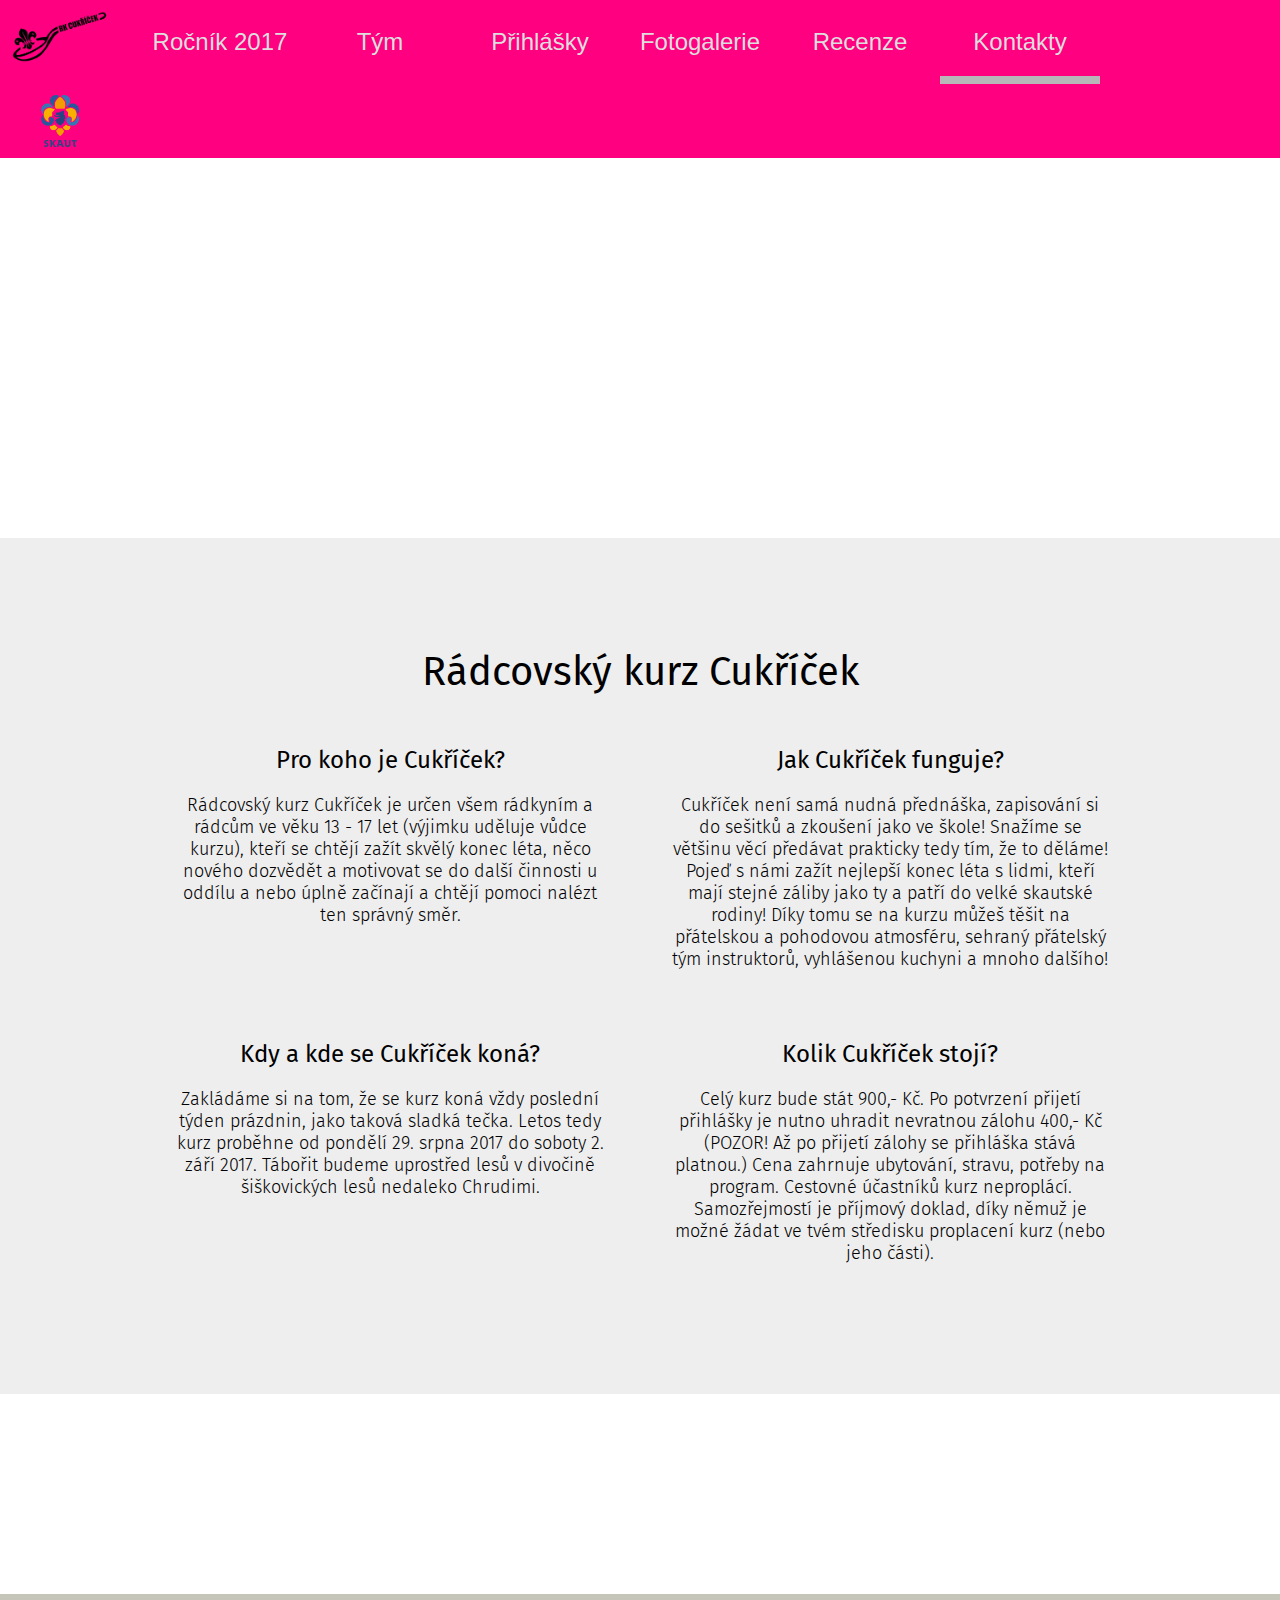
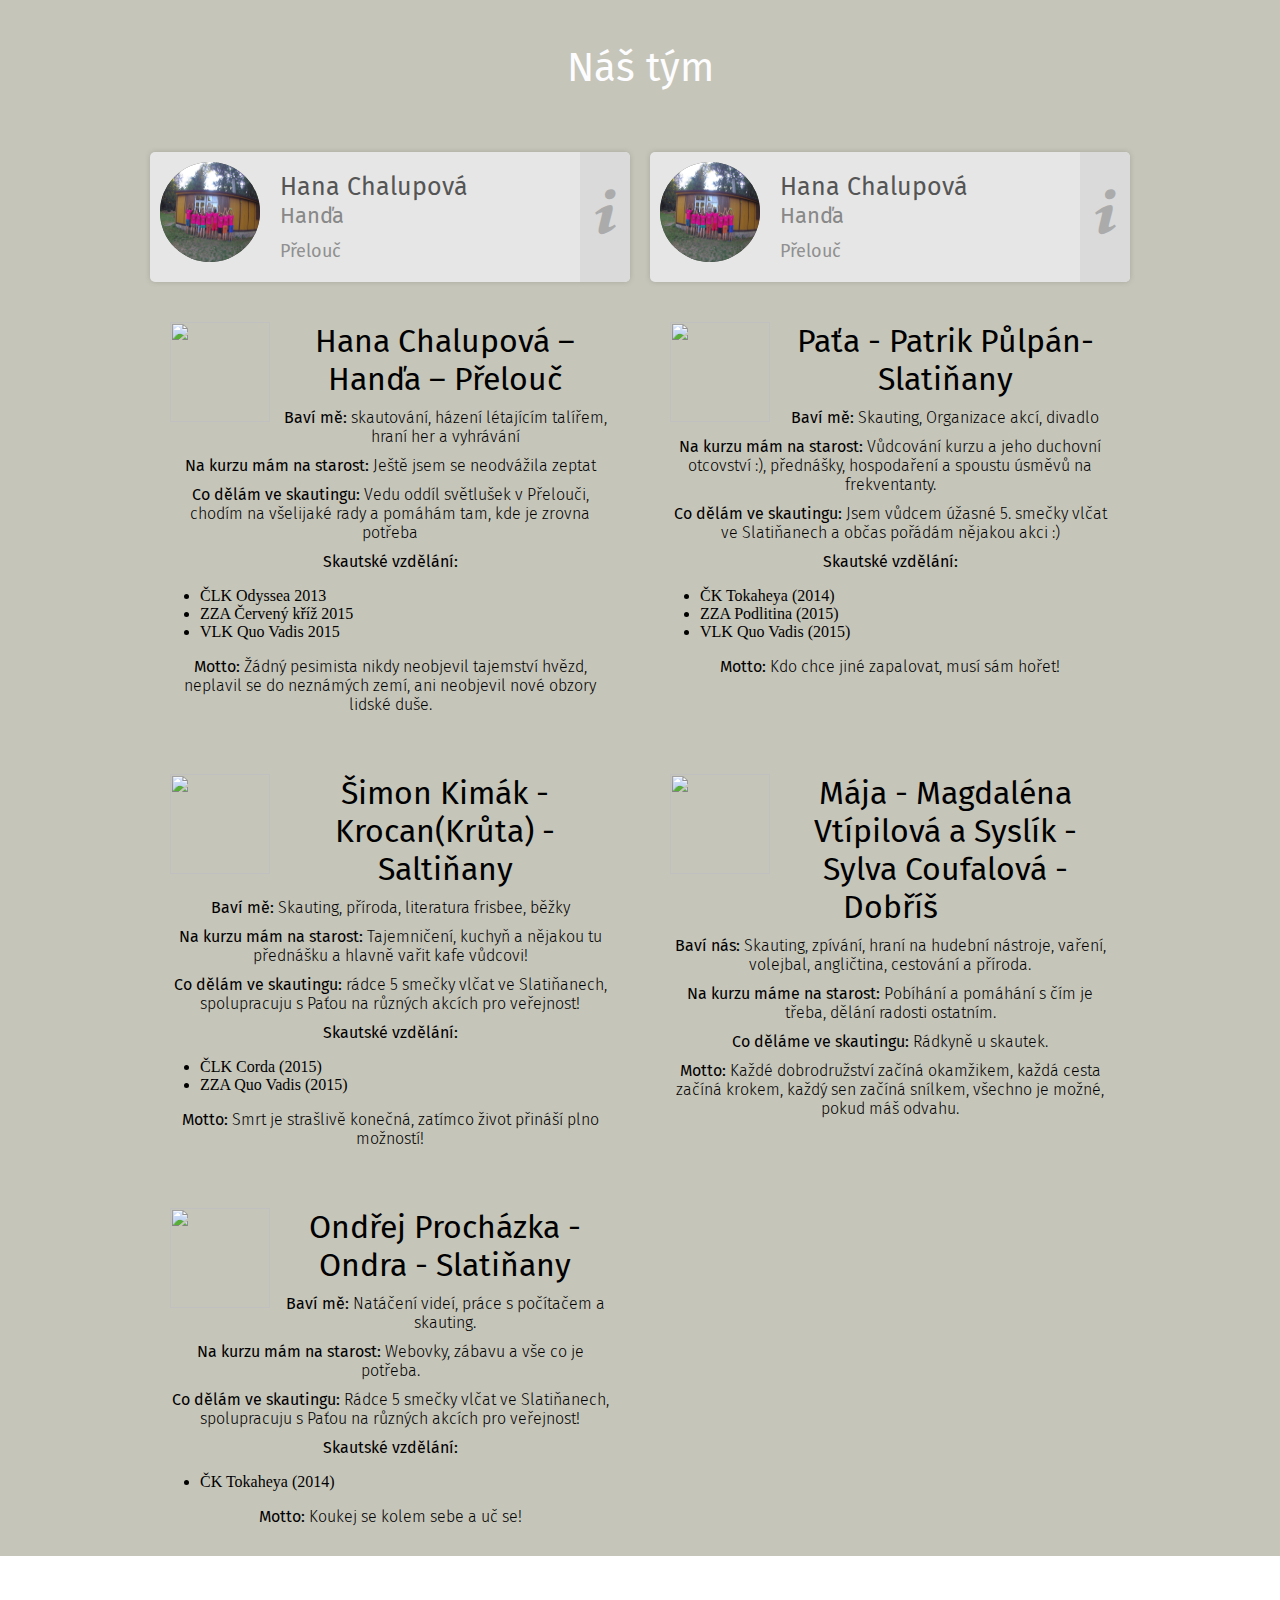
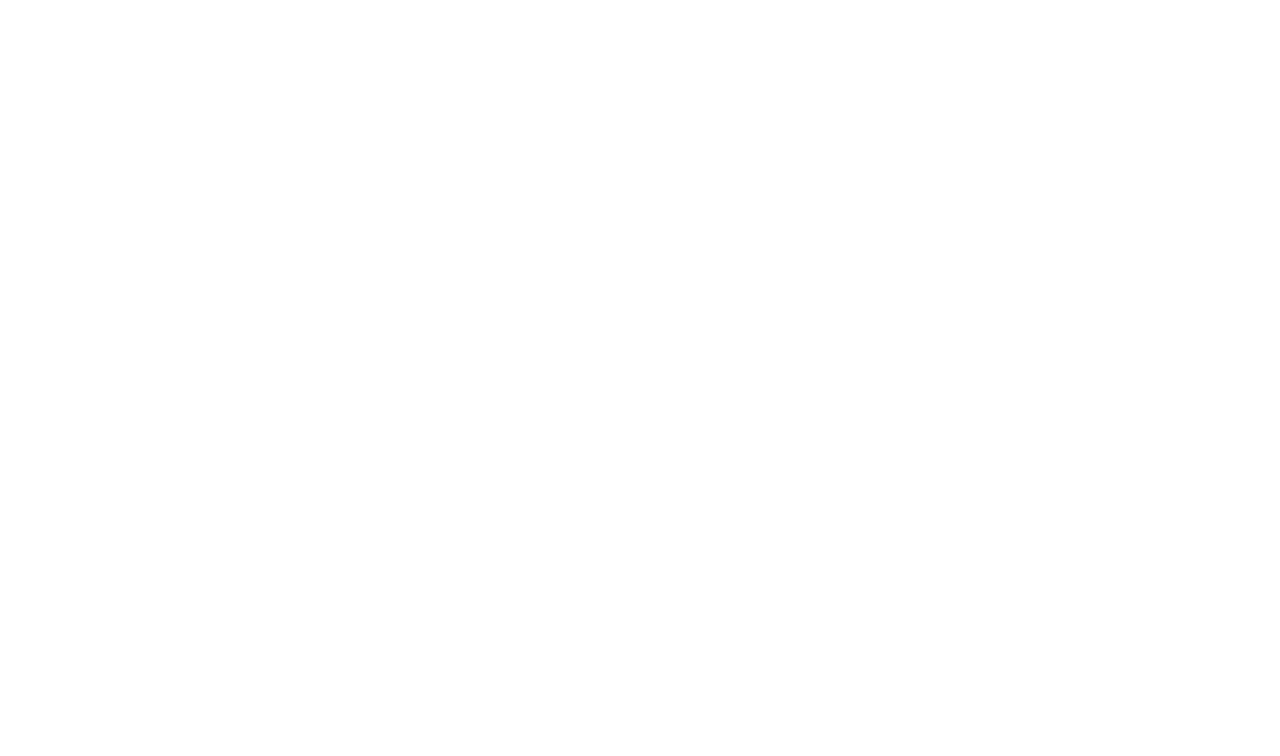
==== commit bfa4e652: "změny" ====
--- a/index.html
+++ b/index.html
@@ -14,23 +14,20 @@
     <!--
         https://coolors.co/app/393d3f-fdfdff-c6c5b9-62929e-546a7b
     -->
-
+    
     <nav class="navigation">
+        <img src="logo.png" >
+       
         <div class="wrapper">
-            <div class="navigation__item" href="">
-                Informace
-                <ul class="navigation__context">
-                    <li><a class="navigation__context__item" href="#rocnik">Ročník 2016</a></li>
-                    <li><a class="navigation__context__item" href="#crew">Náš Tým</a></li>
-                    <li><a class="navigation__context__item" href="">soll</a></li>
-                </ul>
-
-            </div>
+            <a class="navigation__item" href="">Ročník 2017</a>
+            <a class="navigation__item" href="">Tým</a>
             <a class="navigation__item" href="https://docs.google.com/forms/d/15hvNajdfMRPFj05xR0hNm8QFofMxw4xd-M-fL0nRU8I/viewform?c=0&w=1">Přihlášky</a>
             <a class="navigation__item" href="">Fotogalerie</a>
             <a class="navigation__item" href="recenze.html">Recenze</a>
             <a class="navigation__item navigation__item--active" href="kontakty.html">Kontakty</a>
         </div>
+        <div class="navigation__logo">
+        <img src="skaut_logo.png"></div>
     </nav>
 
     <!-- tohle je tu kvůli navigaci - aby nezakrývala obsah stránky -->
@@ -40,8 +37,8 @@
 
     <section class="landing">
         <div class="landing__content">
-            <h1>Rádcovský kurz cukříček</h1>
-            <h2>Lorem ipsum dolor sit amet</h2>
+            <h1></h1>
+            <h2></h2>
         </div>
     </section>
 
@@ -54,22 +51,22 @@
 
             <div class="grid">
                 <div class="grid__item">
-                    <h1>Pro koho je Cukříček?</h1>
+                    <h2>Pro koho je Cukříček?</h2>
                     <p>Rádcovský kurz Cukříček je určen všem rádkyním a rádcům ve věku 13 - 17 let (výjimku uděluje vůdce kurzu), kteří se chtějí zažít skvělý konec léta, něco nového dozvědět a motivovat se do další činnosti u oddílu a nebo úplně začínají a chtějí pomoci nalézt ten správný směr. </p>
                 </div>
                 <div class="grid__item">
-                    <h1>Jak Cukříček funguje?</h1>
+                    <h2>Jak Cukříček funguje?</h2>
                     <p>Cukříček není samá nudná přednáška, zapisování si do sešitků a zkoušení jako ve škole! Snažíme se většinu věcí předávat prakticky tedy tím, že to děláme!
                     Pojeď s námi zažít nejlepší konec léta s lidmi, kteří mají stejné záliby jako ty a patří do velké skautské rodiny! Díky tomu se na kurzu můžeš těšit na přátelskou a pohodovou atmosféru, sehraný přátelský tým instruktorů, vyhlášenou kuchyni a mnoho dalšího! 
                     </p>
                 </div>
                 <div class="grid__item">
-                    <h1>Kdy Cukříček bude?</h1>
-                    <p>Cukříček bude letos od 23. - 28. srpna 2016 nedaleko Skutče u Chrudimi.</p>
-                </div>
-                <div class="grid__item">
-                    <h1>Kolik Cukříček stojí?</h1>
-                    <p>Celý Cukříček bude stát 900,- Kč.  Po zaslání přihlášky se hradí nevratná záloha 450,- Kč pouze tehdy je přihláška platná. Cena zahrnuje ubytování, stravu, programové potřeby. V ceně není zahrnuta doprava na kurz. Samozřejmostí je příjmový doklad, díky němuž je možné žádat ve vašem středisku proplacení kurz (nebo jeho části).</p>
+                    <h2>Kdy a kde se Cukříček koná?</h2>
+                    <p>Zakládáme si na tom, že se kurz koná vždy poslední týden prázdnin, jako taková sladká tečka. Letos tedy kurz proběhne od pondělí 29. srpna 2017 do soboty 2. září 2017. Tábořit budeme uprostřed lesů v divočině šiškovických lesů nedaleko Chrudimi.</p>
+                </div>
+                <div class="grid__item">
+                    <h2>Kolik Cukříček stojí?</h2>
+                    <p>Celý kurz bude stát 900,- Kč. Po potvrzení přijetí přihlášky je nutno uhradit nevratnou zálohu 400,- Kč (POZOR! Až po přijetí zálohy se přihláška stává platnou.) Cena zahrnuje ubytování, stravu, potřeby na program. Cestovné účastníků kurz neproplácí. Samozřejmostí je příjmový doklad, díky němuž je možné žádat ve tvém středisku proplacení kurz (nebo jeho části).</p>
                 </div>
             </div>
 
@@ -93,7 +90,7 @@
                     <div class="team__card">
                         <div class="team__card__head">
                             <div class="team__card__img">
-                                <img src="http://objevte-va.cz/novy-web/assets/index__landing-page__avatar.png" >
+                                <img src="IMG_0328.jpg" >
                             </div>
                             <div class="team__card__title">
                                 <h2 class="team__card__title__name">Hana Chalupová</h2>
@@ -126,7 +123,63 @@
                         </div>
                     </div>
                 </div>
+
+ 
+
+                <div class="team__card__wraper">
+                    <div class="team__card">
+                        <div class="team__card__head">
+                            <div class="team__card__img">
+                                <img src="IMG_0328.jpg" >
+                            </div>
+                            <div class="team__card__title">
+                                <h2 class="team__card__title__name">Hana Chalupová</h2>
+                                <div class="team__card__title__nickname">Hanďa</div>
+                                <div class="team__card__title__town">Přelouč</div>
+                            </div>
+                            <button class="team__card__details-button">
+                                <span class="icon-info"></span>
+                            </button>
+                        </div>
+                        <div class="team__card__body">
+                            <h3>Baví mě</h3>
+                            <p>Skautování, házení létajícím talířem, hraní her a vyhrávání.</p>
+
+                            <h3>Na kurzu mám na starost</h3>
+                            <p>Ještě jsem se neodvážila zeptat.</p>
+
+                            <h3>Co dělám ve skautingu</h3>
+                            <p>Vedu oddíl světlušek v Přelouči, chodím na všelijaké rady a pomáhám tam, kde je zrovna potřeba.</p>
+
+                            <h3>Skautské vzdělání</h3>
+                            <ul>
+                                <li>ČLK Odyssea 2013</li>
+                                <li>ZZA Červený kříž 2015</li>
+                                <li>VLK Quo Vadis 2015 </li>
+                            </ul>
+
+                            <h3>Motto</h3>
+                            <p>Žádný pesimista nikdy neobjevil tajemství hvězd, neplavil se do neznámých zemí, ani neobjevil nové obzory lidské duše.</p>
+                        </div>
+                    </div>
+                </div>
             </div>
+
+
+
+
+
+
+
+
+
+
+
+
+
+
+
+
 
 
 
--- a/styles.css
+++ b/styles.css
@@ -52,7 +52,7 @@
     font-family: "Fira Sans" , sans-serif;
     font-weight: 300;
     
-    background: #676767;
+    background: #ff0080;
 
     z-index: 1000;
 }
@@ -62,10 +62,22 @@
         cursor: pointer;
     }
 
+    .navigation img {
+        text-align: center; 
+        width: 100px;
+        height: auto;
+        
+
+    }
+
+    
+        
+        
+
     .navigation__item {
         display: inline-block;
         position: relative;
-        width: 20%;
+        width: 16%;
         padding: 28px 0px;
         margin: 0;
 
@@ -94,16 +106,21 @@
             background-color: #B7B7B7;
         }
 
+
+    /*
     .navigation__context {
         position: absolute;
         display: none; 
         left: 0; 
         top: 100%;
-        padding: 0;
+        padding: 0;                     Tohle tu bylo jen pro rolování
         margin: 0;
         width: 100%;
 
         list-style: none;
+
+
+        */
     }
         
         .navigation__item:hover .navigation__context {
--- a/index.css
+++ b/index.css
@@ -3,7 +3,12 @@
     display: flex;
     align-items: center;
     justify-content: center;
-    background: linear-gradient(blue,red);
+
+    background-image: url("IMG_0297.jpg");
+    background-position: center;
+    background-repeat: no-repeat;
+    
+    background-size: cover;
 
 }
     .landing__content {
@@ -14,7 +19,7 @@
             margin: 0;
             margin-bottom: 20px;
             font-family: "Fira Sans" , sans serif;
-            font-size: 40px;
+            font-size: 70px;
             color: #555;
         }
         .landing__content h2 {
@@ -32,6 +37,10 @@
 
     #sec1 h1 {
         color: black;
+        font-size: 40px;
+    }
+    #sec1 h2 {
+        color: black;
         font-size: 24px;
     }
 
@@ -42,7 +51,7 @@
 
 #sec2 {
     height: 200px;
-    background-image: url("https://images.unsplash.com/photo-1451303688941-9e06d4b1277a?ixlib=rb-0.3.5&q=80&fm=jpg&crop=entropy&s=59edb7974cdcc37b973c35b24855b93b");
+    background-image: url("IMG_0328.jpg");
     background-repeat: no-repeat;
     background-attachment: fixed;
     background-size: cover;
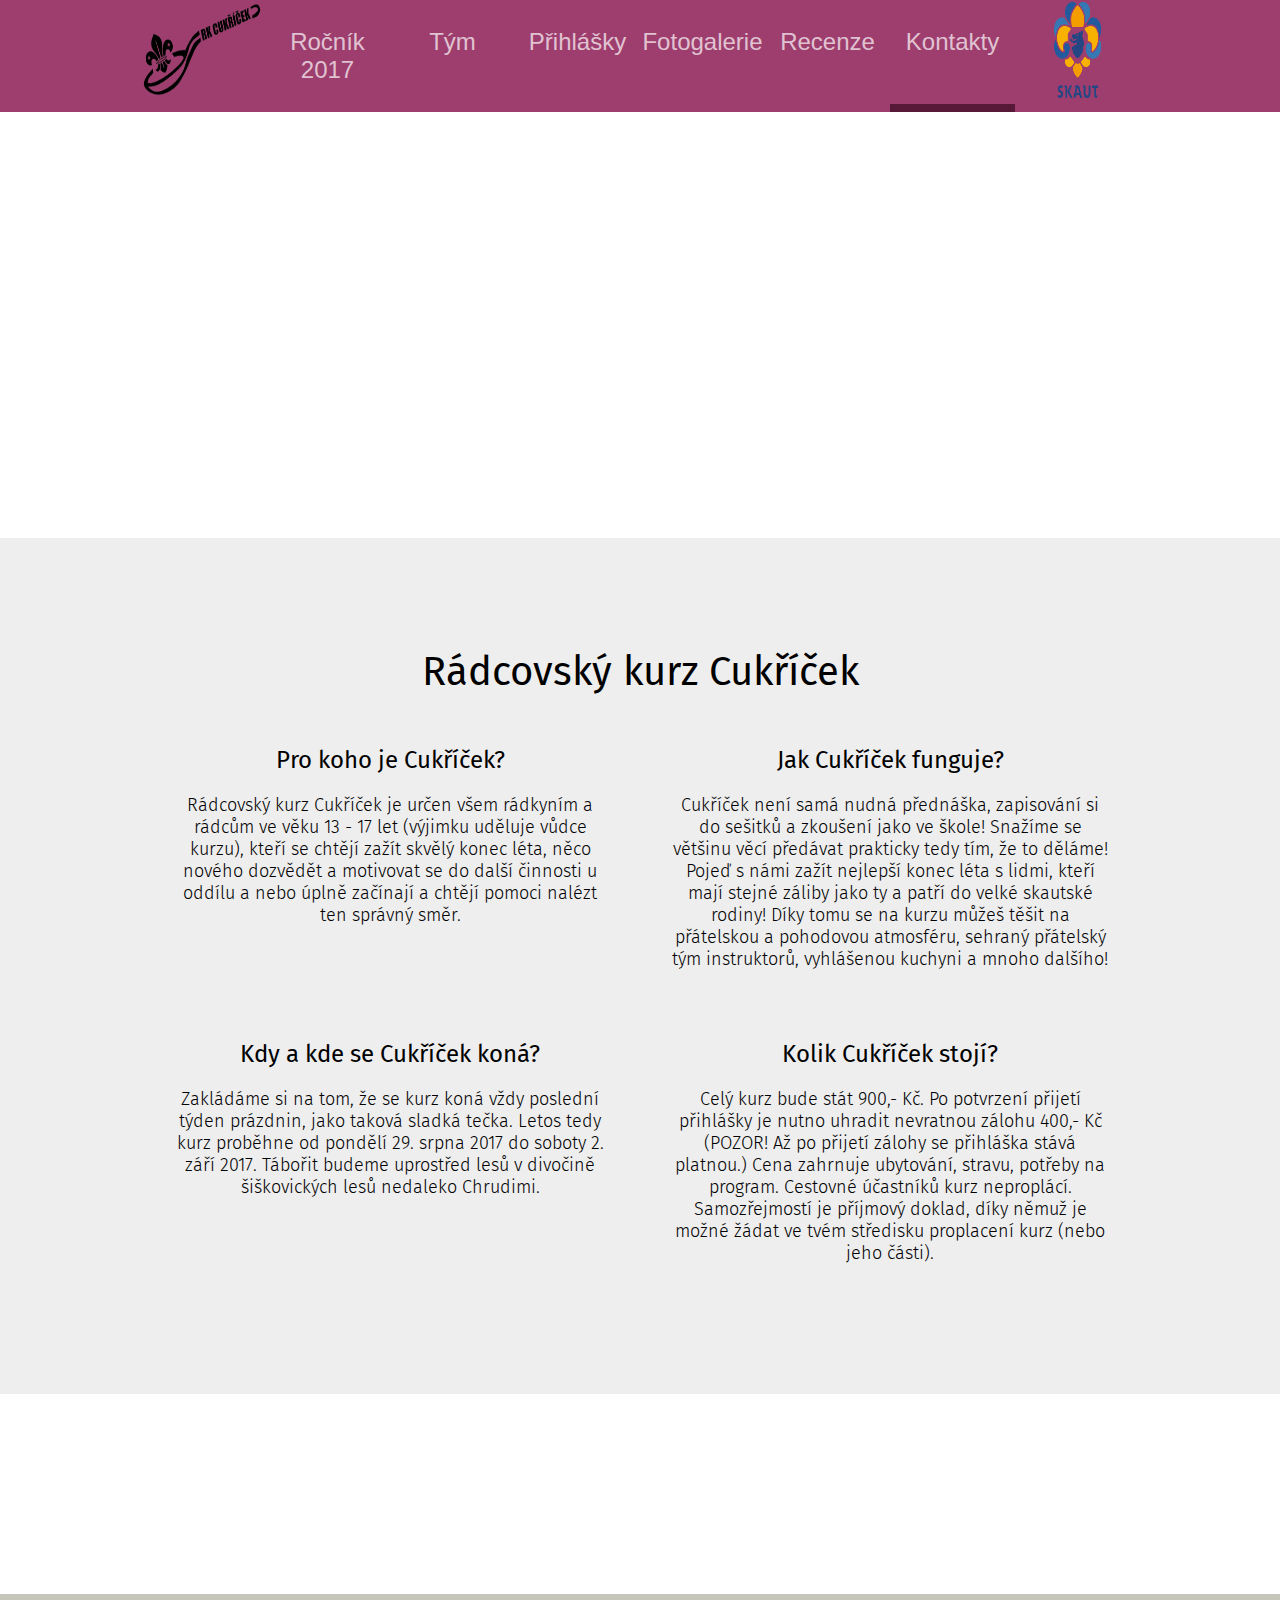
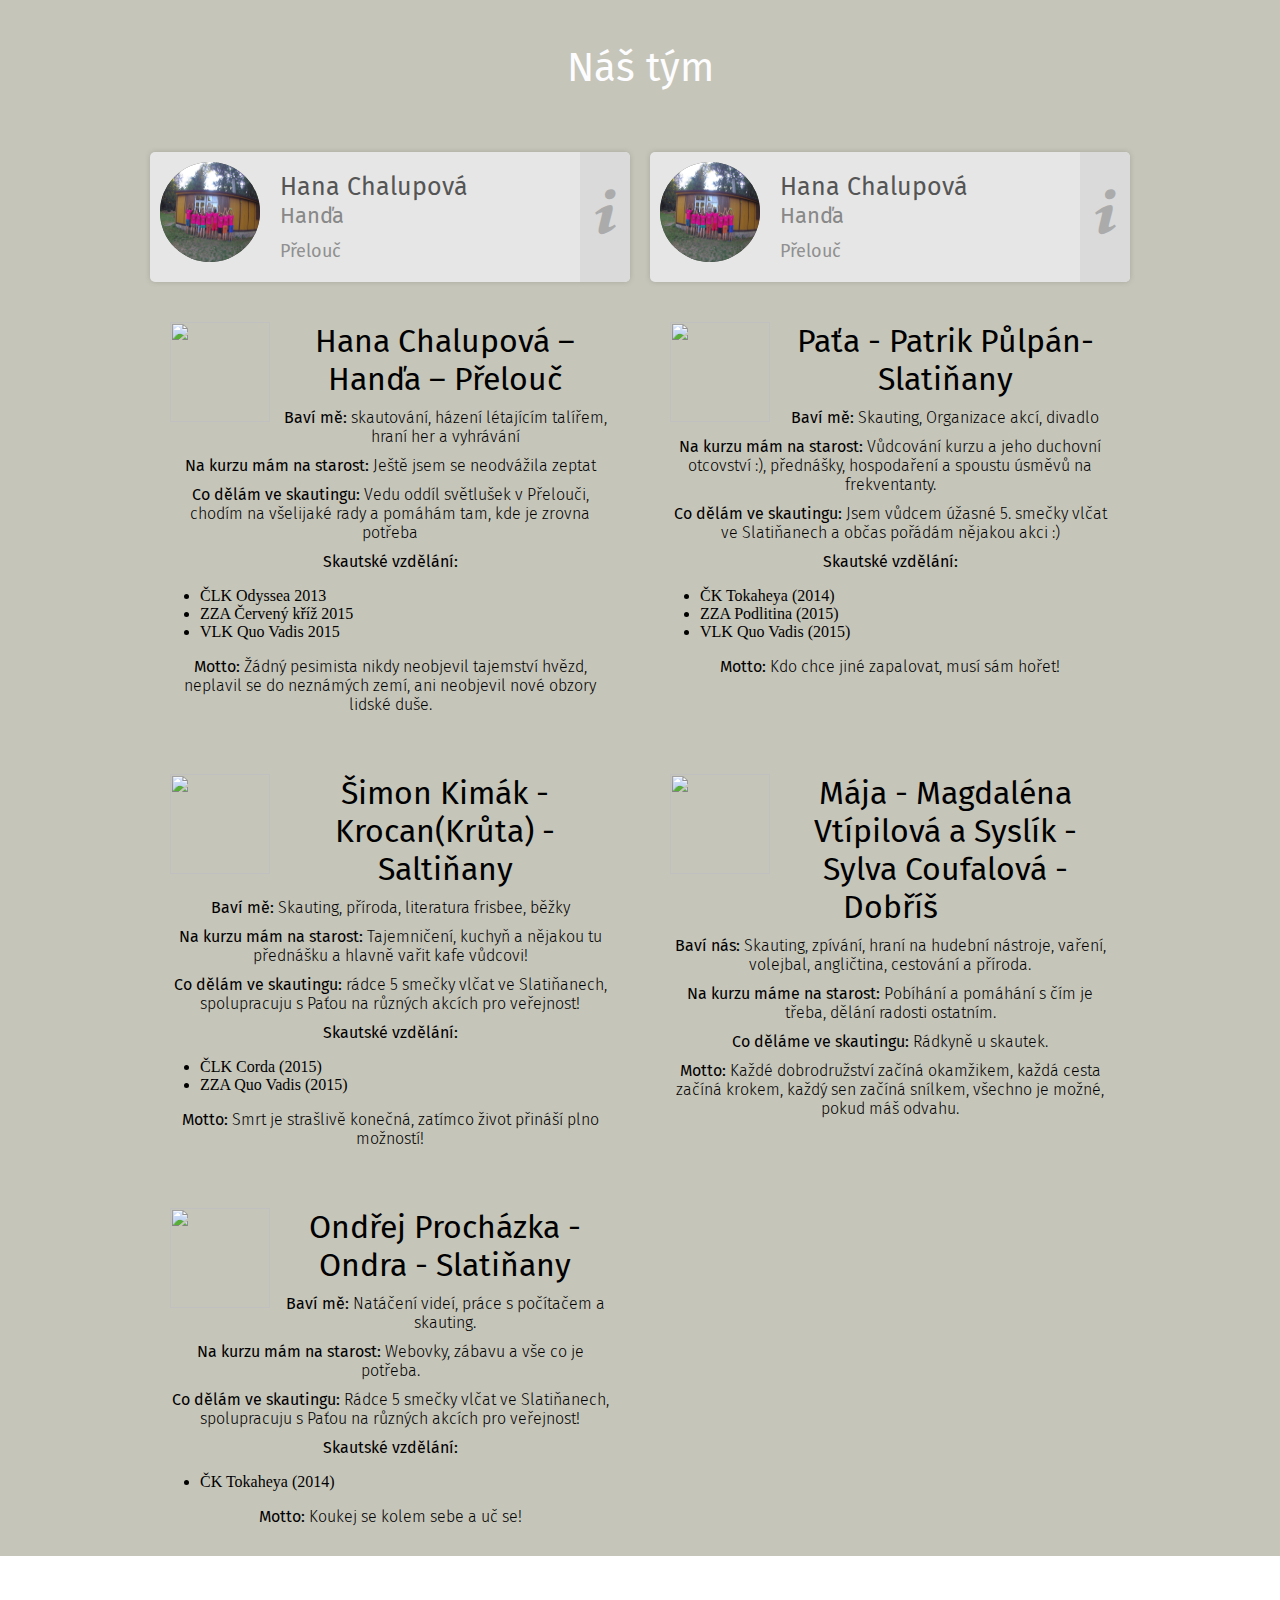
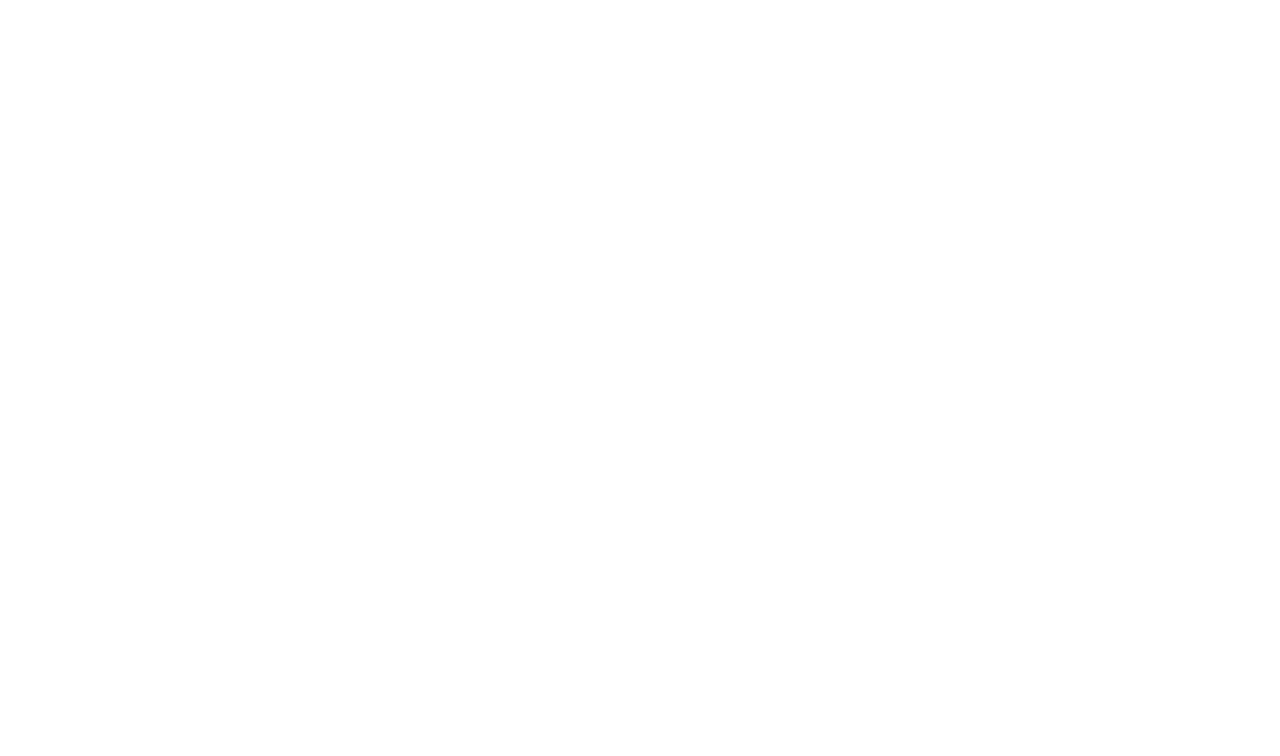
==== commit ee456edc: "Oprava navigace a týmu (body bug fix)" ====
--- a/index.html
+++ b/index.html
@@ -16,18 +16,18 @@
     -->
     
     <nav class="navigation">
-        <img src="logo.png" >
-       
-        <div class="wrapper">
+        <div class="navigation__content">
+            <img class="navigation__picture" src="logo.png">
+
             <a class="navigation__item" href="">Ročník 2017</a>
             <a class="navigation__item" href="">Tým</a>
             <a class="navigation__item" href="https://docs.google.com/forms/d/15hvNajdfMRPFj05xR0hNm8QFofMxw4xd-M-fL0nRU8I/viewform?c=0&w=1">Přihlášky</a>
             <a class="navigation__item" href="">Fotogalerie</a>
             <a class="navigation__item" href="recenze.html">Recenze</a>
             <a class="navigation__item navigation__item--active" href="kontakty.html">Kontakty</a>
-        </div>
-        <div class="navigation__logo">
-        <img src="skaut_logo.png"></div>
+            
+            <img class="navigation__picture" src="skaut_logo.png"></div>
+        </div>
     </nav>
 
     <!-- tohle je tu kvůli navigaci - aby nezakrývala obsah stránky -->
@@ -83,8 +83,6 @@
             <h1 class="team__title">Náš tým</h1>
 
             <div class="team__wrapper">
-
-
             
                 <div class="team__card__wraper">
                     <div class="team__card">
@@ -124,8 +122,6 @@
                     </div>
                 </div>
 
- 
-
                 <div class="team__card__wraper">
                     <div class="team__card">
                         <div class="team__card__head">
@@ -163,16 +159,8 @@
                         </div>
                     </div>
                 </div>
+
             </div>
-
-
-
-
-
-
-
-
-
 
 
 
--- a/styles.css
+++ b/styles.css
@@ -47,51 +47,38 @@
     position: fixed;
     width: 100%;
 
-    font-size: 0;
-    color: #DEDEDE;
     font-family: "Fira Sans" , sans-serif;
     font-weight: 300;
     
-    background: #ff0080;
+    background: #9e3e6e;
 
     z-index: 1000;
 }
-    
-    .navigation a {
-        color: inherit; 
-        cursor: pointer;
+
+    .navigation__content {
+        display: flex;
+        width: 1000px;
+        margin: 0 auto;
     }
 
-    .navigation img {
-        text-align: center; 
-        width: 100px;
-        height: auto;
-        
-
-    }
-
-    
-        
-        
-
     .navigation__item {
-        display: inline-block;
+        display: block;
+        flex: 1;
         position: relative;
-        width: 16%;
         padding: 28px 0px;
         margin: 0;
 
-        
+        color: rgba(255, 255, 255, 0.7);
         font-size: 24px;
         text-align: center;
         font-family: "Segoe UI", sans-serif;
         text-decoration: none;
 
-        cursor: default;
+        cursor: pointer;
     }
 
         .navigation__item:hover {
-            background: #B7B7B7;
+            background: #75274e;
         }
 
         .navigation__item--active:after {
@@ -103,8 +90,15 @@
             width: 100%;
             height: 8px;
 
-            background-color: #B7B7B7;
+            background-color: #581939;
         }
+
+    .navigation__picture {
+        display: block;
+        flex: 1;
+        padding: 0;
+        margin: 0;
+    }
 
 
     /*
